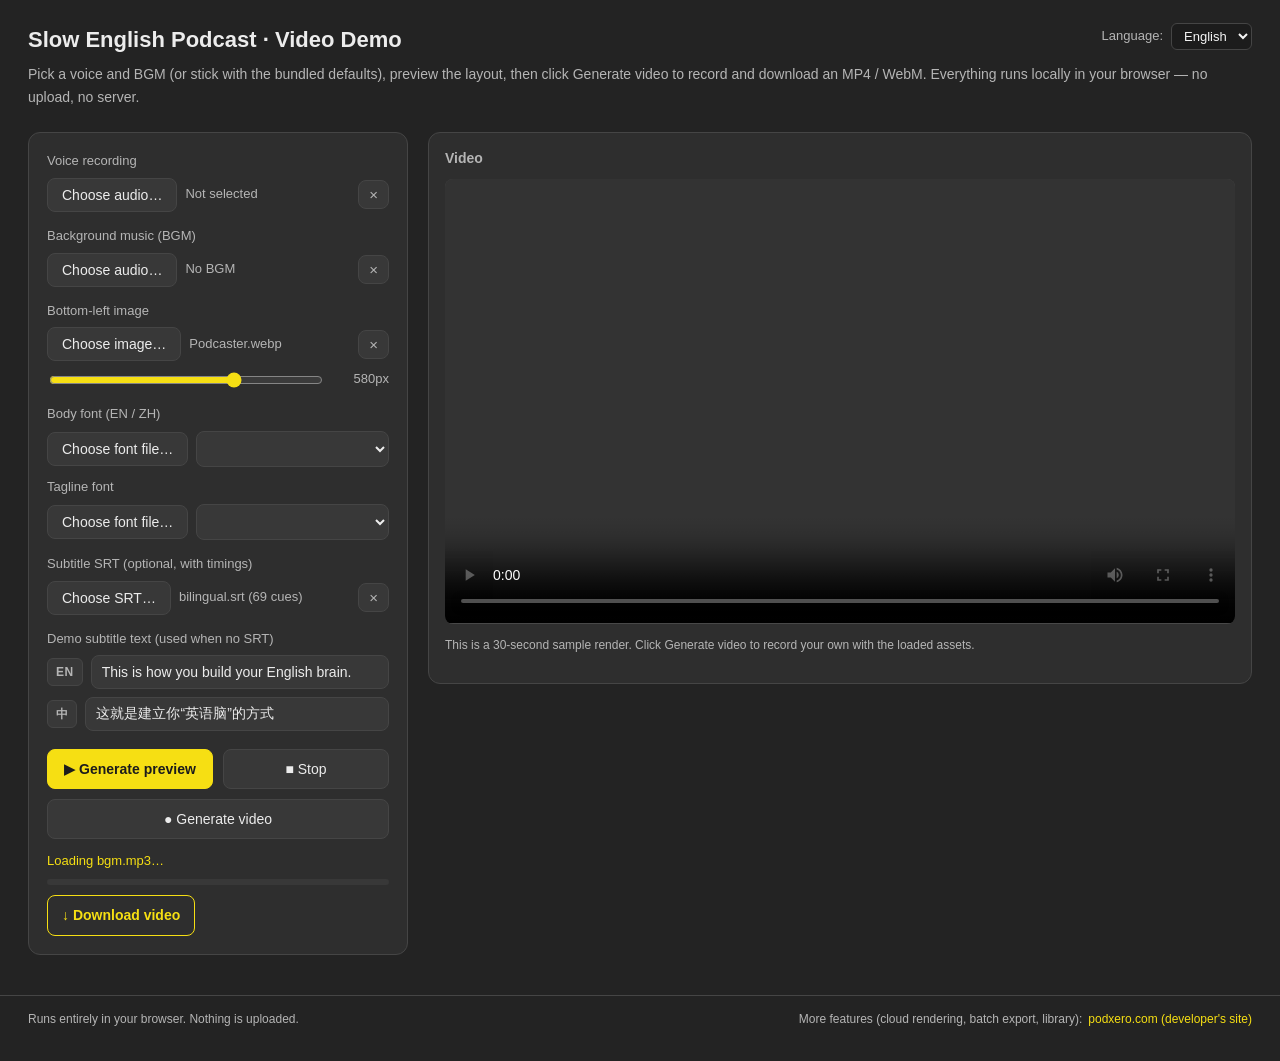
==== index.html @ 342d2089 "demo subtitle inputs get EN/中 chips; clean leftover stale artifacts" ====
<!doctype html>
<html lang="en">
<head>
  <meta charset="utf-8">
  <meta name="viewport" content="width=device-width,initial-scale=1">
  <title data-i18n="app.title">Slow English Podcast · Video Demo</title>
  <link rel="stylesheet" href="style.css">
</head>
<body>
  <header>
    <div class="hdr-top">
      <h1 data-i18n="app.title">Slow English Podcast · Video Demo</h1>
      <label class="lang-switch">
        <span class="lang-label">Language:</span>
        <select id="langSwitch">
          <option value="en">English</option>
          <option value="zh">中文</option>
        </select>
      </label>
    </div>
    <p data-i18n="header.subtitle">Pick a voice and BGM (defaults are pre-loaded), then click Generate video to record the rendered output and download it. Everything runs locally in your browser.</p>
  </header>

  <main>
    <section class="controls">
      <div class="field">
        <label data-i18n="file.voice">Voice recording</label>
        <div class="filerow">
          <button data-file="voice" data-i18n="file.chooseAudio">Choose audio…</button>
          <span class="fname" id="voiceName" data-i18n="file.notSelected">Not selected</span>
          <button class="clear" data-clear="voice" data-i18n-title="file.clear" title="Clear">×</button>
        </div>
      </div>

      <div class="field">
        <label data-i18n="file.bgm">Background music (BGM)</label>
        <div class="filerow">
          <button data-file="bgm" data-i18n="file.chooseAudio">Choose audio…</button>
          <span class="fname" id="bgmName" data-i18n="file.noBgm">No BGM</span>
          <button class="clear" data-clear="bgm" data-i18n-title="file.clear" title="Clear">×</button>
        </div>
      </div>

      <div class="field">
        <label data-i18n="file.imgLeft">Bottom-left image</label>
        <div class="filerow">
          <button data-file="imgLeft" data-i18n="file.chooseImage">Choose image…</button>
          <span class="fname" id="imgLeftName" data-i18n="file.notSelected">Not selected</span>
          <button class="clear" data-clear="imgLeft" data-i18n-title="file.clear" title="Clear">×</button>
        </div>
        <div class="row slider">
          <input type="range" id="imgLeftH" min="100" max="800" step="10" value="580">
          <span id="imgLeftHVal">580px</span>
        </div>
      </div>

      <div class="field">
        <label data-i18n="file.fontMain">Body font (EN / ZH)</label>
        <div class="filerow">
          <button data-file="fontMain" data-i18n="file.chooseFont">Choose font file…</button>
          <select id="fontMain"></select>
        </div>
        <label class="sub" data-i18n="file.fontTag">Tagline font</label>
        <div class="filerow">
          <button data-file="fontTag" data-i18n="file.chooseFont">Choose font file…</button>
          <select id="fontTag"></select>
        </div>
      </div>

      <div class="field">
        <label data-i18n="file.srt">Subtitle SRT (optional, with timings)</label>
        <div class="filerow">
          <button data-file="srt" data-i18n="file.chooseSrt">Choose SRT…</button>
          <span class="fname" id="srtName" data-i18n="file.notSelectedWithDemo">Not selected (uses demo text below)</span>
          <button class="clear" data-clear="srt" data-i18n-title="file.clear" title="Clear">×</button>
        </div>
      </div>

      <div class="field">
        <label data-i18n="file.demoText">Demo subtitle text (used when no SRT)</label>
        <div class="subpair">
          <span class="sublang">EN</span>
          <input type="text" id="enText" value="This is how you build your English brain.">
        </div>
        <div class="subpair">
          <span class="sublang">中</span>
          <input type="text" id="zhText" value="这就是建立你“英语脑”的方式">
        </div>
      </div>

      <div class="actions">
        <button id="btnPlay" class="primary" data-i18n="btn.play">▶ Generate preview</button>
        <button id="btnStop" data-i18n="btn.stop">■ Stop</button>
        <button id="btnRecord" data-i18n="btn.record">● Generate video</button>
      </div>

      <div id="status" data-i18n="status.ready">Ready: load assets then click Generate video</div>
      <div class="progress"><div id="bar"></div></div>
      <p class="download-row"><a id="downloadLink" hidden data-i18n="download.link">↓ Download video</a></p>
      <div id="errorBox" hidden></div>
    </section>

    <section class="stage">
      <div class="panel">
        <h2 data-i18n="stage.video">Video</h2>
        <video id="player" controls playsinline preload="metadata">
          <source src="slow_english_demo.mp4" type="video/mp4">
        </video>
        <p class="hint" data-i18n="stage.previewHint">This is a 30-second sample render. Click Generate video to record your own with the loaded assets.</p>
      </div>
    </section>
  </main>

  <footer class="site-foot">
    <span class="site-foot-note" data-i18n="foot.note">Runs entirely in your browser. Nothing is uploaded.</span>
    <span class="site-foot-more">
      <span data-i18n="foot.more">More features (cloud rendering, batch export, library):</span>
      <a href="https://www.podxero.com/" target="_blank" rel="noopener noreferrer" data-i18n="foot.link">podxero.com (developer's site)</a>
    </span>
  </footer>

  <input type="file" id="fileInput" hidden>
  <canvas id="canvas" width="1920" height="1080" hidden></canvas>

  <script src="i18n.js"></script>
  <script src="app.js"></script>
  <script>
    (function () {
      var sel = document.getElementById("langSwitch");
      if (sel) {
        sel.value = window.I18N.getLang();
        sel.addEventListener("change", function () { window.I18N.setLang(sel.value); });
      }
      window.I18N.applyTranslations();
    })();
  </script>
</body>
</html>
---- style.css ----
:root{--bg:#232323;--panel:#2e2e2e;--panel-2:#383838;--line:#454545;--text:#ececec;--muted:#b5b5b5;--accent:#f6df13;--video-bg:#484848;--err:#ff8f8f;--pad-x:28px;--controls-w:380px}*{box-sizing:border-box}body,html{overflow-x:hidden}body{margin:0;background:var(--bg);color:var(--text);font:15px/1.6 -apple-system,"PingFang SC","Microsoft YaHei",sans-serif}header{padding:22px var(--pad-x) 6px}header h1{margin:0;font-size:22px}header p{margin:6px 0 0;color:var(--muted);font-size:14px}.hdr-top{display:flex;justify-content:space-between;align-items:center;gap:16px;flex-wrap:wrap}.lang-switch{display:inline-flex;align-items:center;gap:8px;font-size:13px;color:var(--muted)}.lang-switch select{background:#1c1c1c;color:#f4f4f4;border:1px solid var(--line);border-radius:6px;padding:4px 8px;font-size:13px;cursor:pointer}main{display:grid;grid-template-columns:minmax(0,var(--controls-w)) minmax(0,1fr);gap:20px;padding:18px var(--pad-x) 32px;align-items:start}.controls{background:var(--panel);border:1px solid var(--line);border-radius:12px;padding:18px;min-width:0;overflow:hidden}.field{margin-bottom:14px;min-width:0}label{display:block;font-size:13px;color:var(--muted);margin-bottom:6px}label.sub{margin-top:10px}.filerow,.row{display:flex;gap:8px;align-items:center;flex-wrap:wrap;min-width:0}.row.slider{margin-top:8px}.fname{flex:1;min-width:0;font-size:13px;color:var(--muted);overflow:hidden;text-overflow:ellipsis;white-space:nowrap}input[type=number],input[type=text],select{flex:1;min-width:0;max-width:100%;background:var(--panel-2);color:var(--text);border:1px solid var(--line);border-radius:8px;padding:8px 10px;font-size:14px}input[type=number]{width:110px;flex:none}input[type=text]{width:100%;margin-bottom:8px}input[type=range]{flex:1;min-width:0;accent-color:var(--accent)}.row.slider span{min-width:56px;text-align:right;color:var(--muted);font-size:13px}.subpair{display:flex;align-items:center;gap:8px;min-width:0;margin-bottom:8px}.subpair input[type=text]{flex:1;min-width:0;margin-bottom:0}.sublang{flex:none;display:inline-flex;align-items:center;justify-content:center;min-width:30px;height:28px;padding:0 8px;border-radius:6px;background:var(--panel-2);border:1px solid var(--line);color:var(--muted);font-size:12px;font-weight:600;letter-spacing:.04em}button{background:var(--panel-2);color:var(--text);border:1px solid var(--line);border-radius:8px;padding:8px 14px;font-size:14px;cursor:pointer;white-space:nowrap}button:hover{border-color:var(--accent)}button:disabled{opacity:.45;cursor:default}button.primary{background:var(--accent);border-color:var(--accent);color:#1c1c1c;font-weight:600}button.clear{padding:6px 10px;color:var(--muted);font-size:15px;line-height:1}.actions{display:flex;gap:10px;margin:18px 0 12px;flex-wrap:wrap}.actions button{flex:1 1 0;min-width:120px;padding:11px 0}.hint{font-size:12px;color:var(--muted)}#status{min-height:22px;font-size:13px;color:var(--accent)}.progress{height:6px;background:var(--panel-2);border-radius:3px;overflow:hidden;margin-top:6px}#bar{height:100%;width:0;background:var(--accent);transition:width .2s linear}#errorBox{margin-top:10px;padding:10px 12px;border-radius:8px;background:rgba(255,80,80,.12);border:1px solid rgba(255,80,80,.4);color:var(--err);font-size:13px;line-height:1.5;white-space:pre-wrap;word-break:break-word}.download-row{margin:10px 0 0;font-size:14px}.download-row a{display:inline-block;padding:8px 14px;border:1px solid var(--accent);border-radius:8px;color:var(--accent);text-decoration:none;font-weight:600}.download-row a:hover{background:var(--accent);color:#1c1c1c}.stage{display:flex;flex-direction:column;gap:20px;min-width:0}.panel{background:var(--panel);border:1px solid var(--line);border-radius:12px;padding:14px 16px 16px}.panel h2{margin:0 0 10px;font-size:14px;color:var(--muted);font-weight:600}.panel canvas{display:block;width:100%;height:auto;aspect-ratio:16/9;border-radius:8px;background:var(--video-bg)}.panel video{display:block;width:100%;height:auto;aspect-ratio:16/9;border-radius:8px;background:var(--video-bg);object-fit:contain}#canvas[hidden]{display:none!important}.site-foot{display:flex;justify-content:space-between;align-items:center;gap:16px;padding:14px var(--pad-x) 32px;color:var(--muted);font-size:12px;flex-wrap:wrap;border-top:1px solid var(--line);margin-top:8px}.site-foot a{color:var(--accent);text-decoration:none}.site-foot a:hover{text-decoration:underline}.site-foot-more{display:inline-flex;align-items:center;gap:6px;flex-wrap:wrap}@media (max-width:1180px){:root{--controls-w:320px;--pad-x:20px}header{padding:18px var(--pad-x) 4px}header h1{font-size:20px}main{padding:14px var(--pad-x) 24px;gap:16px}.controls{padding:14px}}@media (max-width:980px){:root{--controls-w:280px}.actions button{min-width:0;padding:10px 6px;font-size:13px}input[type=number]{width:90px}}@media (max-width:820px){:root{--pad-x:16px;--controls-w:100%}main{grid-template-columns:1fr;padding:14px var(--pad-x) 22px;gap:14px}.controls{padding:14px}.stage{order:2}.actions,.filerow,.row{flex-wrap:wrap}.actions button{flex:1 1 calc(50% - 5px);min-width:0}.panel canvas{max-height:56vw}}@media (max-width:520px){:root{--pad-x:12px}header{padding-top:14px}header h1{font-size:17px}header p{font-size:12px}main{padding:10px var(--pad-x) 18px;gap:12px}.controls{padding:12px;border-radius:10px}.panel{padding:10px 12px 12px;border-radius:10px}.panel canvas{max-height:56vw}.actions button{font-size:12px;padding:9px 4px}.field{margin-bottom:11px}#errorBox{font-size:12px;padding:8px 10px}.site-foot{font-size:11px}}
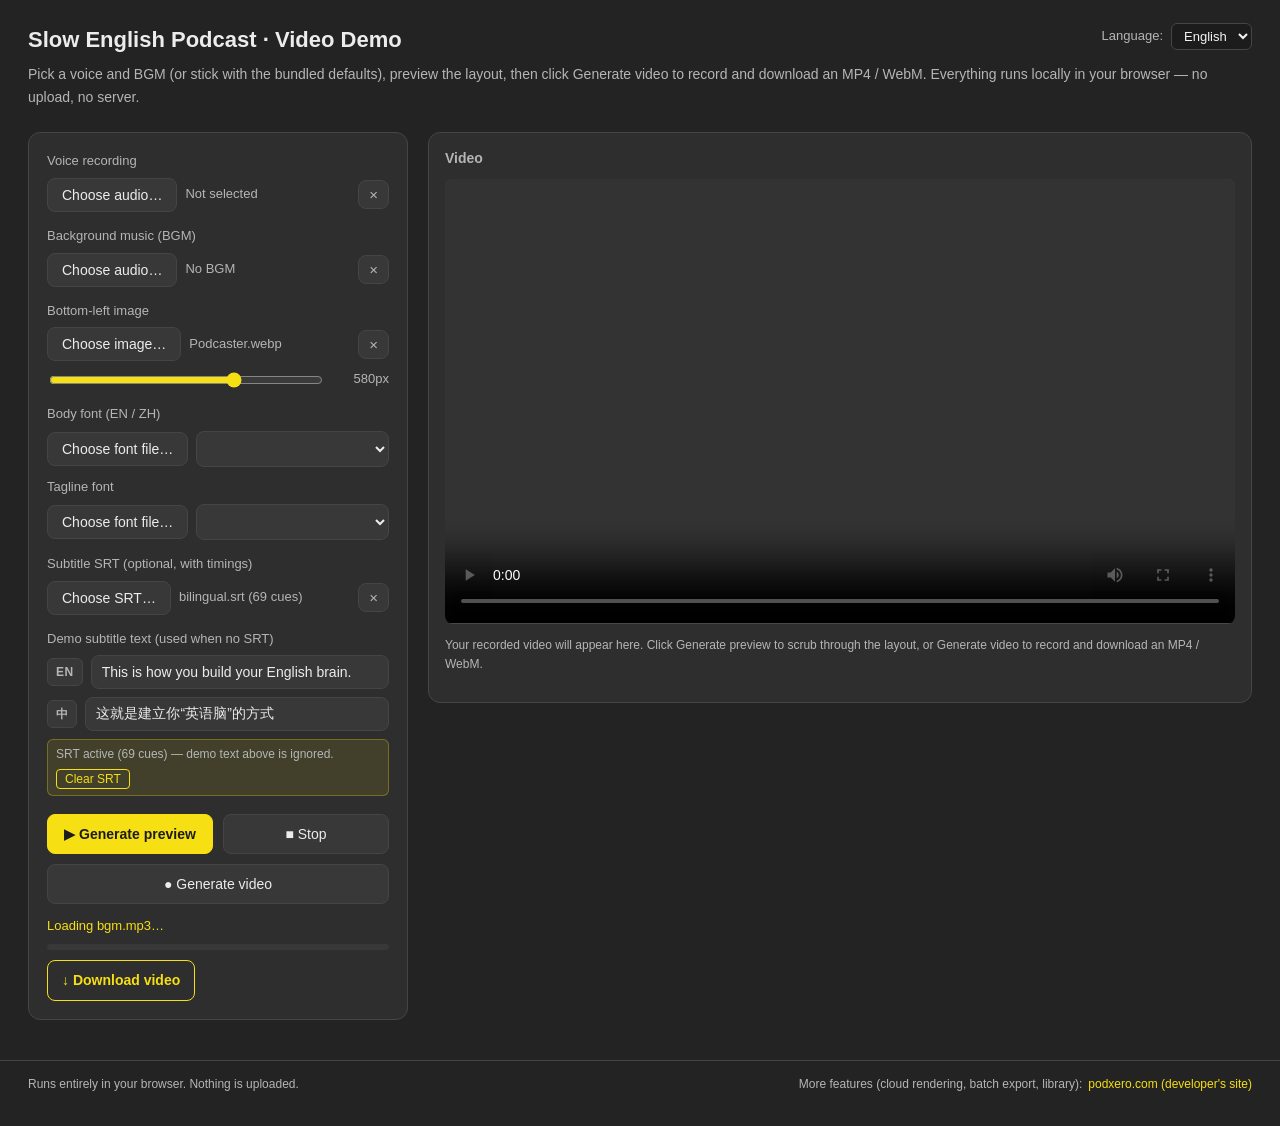
==== commit 9afc7ab1: "fix recording: off-screen canvas; demo text ignored when SRT active gets a hint" ====
--- a/index.html
+++ b/index.html
@@ -86,6 +86,10 @@
           <span class="sublang">中</span>
           <input type="text" id="zhText" value="这就是建立你“英语脑”的方式">
         </div>
+        <p id="demoNote" class="demo-note" hidden>
+          <span id="demoNoteText">SRT active — demo text above is ignored. </span>
+          <button id="demoNoteClear" type="button" class="demo-note-clear" data-i18n="file.demoNoteClear">Clear SRT</button>
+        </p>
       </div>
 
       <div class="actions">
@@ -103,10 +107,8 @@
     <section class="stage">
       <div class="panel">
         <h2 data-i18n="stage.video">Video</h2>
-        <video id="player" controls playsinline preload="metadata">
-          <source src="slow_english_demo.mp4" type="video/mp4">
-        </video>
-        <p class="hint" data-i18n="stage.previewHint">This is a 30-second sample render. Click Generate video to record your own with the loaded assets.</p>
+        <video id="player" controls playsinline preload="metadata"></video>
+        <p class="hint" data-i18n="stage.previewHint">Your recorded video will appear here. Click Generate preview to scrub through the layout, or Generate video to record and download an MP4 / WebM.</p>
       </div>
     </section>
   </main>
@@ -120,7 +122,7 @@
   </footer>
 
   <input type="file" id="fileInput" hidden>
-  <canvas id="canvas" width="1920" height="1080" hidden></canvas>
+  <canvas id="canvas" width="1920" height="1080"></canvas>
 
   <script src="i18n.js"></script>
   <script src="app.js"></script>
--- a/style.css
+++ b/style.css
@@ -1 +1 @@
-:root{--bg:#232323;--panel:#2e2e2e;--panel-2:#383838;--line:#454545;--text:#ececec;--muted:#b5b5b5;--accent:#f6df13;--video-bg:#484848;--err:#ff8f8f;--pad-x:28px;--controls-w:380px}*{box-sizing:border-box}body,html{overflow-x:hidden}body{margin:0;background:var(--bg);color:var(--text);font:15px/1.6 -apple-system,"PingFang SC","Microsoft YaHei",sans-serif}header{padding:22px var(--pad-x) 6px}header h1{margin:0;font-size:22px}header p{margin:6px 0 0;color:var(--muted);font-size:14px}.hdr-top{display:flex;justify-content:space-between;align-items:center;gap:16px;flex-wrap:wrap}.lang-switch{display:inline-flex;align-items:center;gap:8px;font-size:13px;color:var(--muted)}.lang-switch select{background:#1c1c1c;color:#f4f4f4;border:1px solid var(--line);border-radius:6px;padding:4px 8px;font-size:13px;cursor:pointer}main{display:grid;grid-template-columns:minmax(0,var(--controls-w)) minmax(0,1fr);gap:20px;padding:18px var(--pad-x) 32px;align-items:start}.controls{background:var(--panel);border:1px solid var(--line);border-radius:12px;padding:18px;min-width:0;overflow:hidden}.field{margin-bottom:14px;min-width:0}label{display:block;font-size:13px;color:var(--muted);margin-bottom:6px}label.sub{margin-top:10px}.filerow,.row{display:flex;gap:8px;align-items:center;flex-wrap:wrap;min-width:0}.row.slider{margin-top:8px}.fname{flex:1;min-width:0;font-size:13px;color:var(--muted);overflow:hidden;text-overflow:ellipsis;white-space:nowrap}input[type=number],input[type=text],select{flex:1;min-width:0;max-width:100%;background:var(--panel-2);color:var(--text);border:1px solid var(--line);border-radius:8px;padding:8px 10px;font-size:14px}input[type=number]{width:110px;flex:none}input[type=text]{width:100%;margin-bottom:8px}input[type=range]{flex:1;min-width:0;accent-color:var(--accent)}.row.slider span{min-width:56px;text-align:right;color:var(--muted);font-size:13px}.subpair{display:flex;align-items:center;gap:8px;min-width:0;margin-bottom:8px}.subpair input[type=text]{flex:1;min-width:0;margin-bottom:0}.sublang{flex:none;display:inline-flex;align-items:center;justify-content:center;min-width:30px;height:28px;padding:0 8px;border-radius:6px;background:var(--panel-2);border:1px solid var(--line);color:var(--muted);font-size:12px;font-weight:600;letter-spacing:.04em}button{background:var(--panel-2);color:var(--text);border:1px solid var(--line);border-radius:8px;padding:8px 14px;font-size:14px;cursor:pointer;white-space:nowrap}button:hover{border-color:var(--accent)}button:disabled{opacity:.45;cursor:default}button.primary{background:var(--accent);border-color:var(--accent);color:#1c1c1c;font-weight:600}button.clear{padding:6px 10px;color:var(--muted);font-size:15px;line-height:1}.actions{display:flex;gap:10px;margin:18px 0 12px;flex-wrap:wrap}.actions button{flex:1 1 0;min-width:120px;padding:11px 0}.hint{font-size:12px;color:var(--muted)}#status{min-height:22px;font-size:13px;color:var(--accent)}.progress{height:6px;background:var(--panel-2);border-radius:3px;overflow:hidden;margin-top:6px}#bar{height:100%;width:0;background:var(--accent);transition:width .2s linear}#errorBox{margin-top:10px;padding:10px 12px;border-radius:8px;background:rgba(255,80,80,.12);border:1px solid rgba(255,80,80,.4);color:var(--err);font-size:13px;line-height:1.5;white-space:pre-wrap;word-break:break-word}.download-row{margin:10px 0 0;font-size:14px}.download-row a{display:inline-block;padding:8px 14px;border:1px solid var(--accent);border-radius:8px;color:var(--accent);text-decoration:none;font-weight:600}.download-row a:hover{background:var(--accent);color:#1c1c1c}.stage{display:flex;flex-direction:column;gap:20px;min-width:0}.panel{background:var(--panel);border:1px solid var(--line);border-radius:12px;padding:14px 16px 16px}.panel h2{margin:0 0 10px;font-size:14px;color:var(--muted);font-weight:600}.panel canvas{display:block;width:100%;height:auto;aspect-ratio:16/9;border-radius:8px;background:var(--video-bg)}.panel video{display:block;width:100%;height:auto;aspect-ratio:16/9;border-radius:8px;background:var(--video-bg);object-fit:contain}#canvas[hidden]{display:none!important}.site-foot{display:flex;justify-content:space-between;align-items:center;gap:16px;padding:14px var(--pad-x) 32px;color:var(--muted);font-size:12px;flex-wrap:wrap;border-top:1px solid var(--line);margin-top:8px}.site-foot a{color:var(--accent);text-decoration:none}.site-foot a:hover{text-decoration:underline}.site-foot-more{display:inline-flex;align-items:center;gap:6px;flex-wrap:wrap}@media (max-width:1180px){:root{--controls-w:320px;--pad-x:20px}header{padding:18px var(--pad-x) 4px}header h1{font-size:20px}main{padding:14px var(--pad-x) 24px;gap:16px}.controls{padding:14px}}@media (max-width:980px){:root{--controls-w:280px}.actions button{min-width:0;padding:10px 6px;font-size:13px}input[type=number]{width:90px}}@media (max-width:820px){:root{--pad-x:16px;--controls-w:100%}main{grid-template-columns:1fr;padding:14px var(--pad-x) 22px;gap:14px}.controls{padding:14px}.stage{order:2}.actions,.filerow,.row{flex-wrap:wrap}.actions button{flex:1 1 calc(50% - 5px);min-width:0}.panel canvas{max-height:56vw}}@media (max-width:520px){:root{--pad-x:12px}header{padding-top:14px}header h1{font-size:17px}header p{font-size:12px}main{padding:10px var(--pad-x) 18px;gap:12px}.controls{padding:12px;border-radius:10px}.panel{padding:10px 12px 12px;border-radius:10px}.panel canvas{max-height:56vw}.actions button{font-size:12px;padding:9px 4px}.field{margin-bottom:11px}#errorBox{font-size:12px;padding:8px 10px}.site-foot{font-size:11px}}+:root{--bg:#232323;--panel:#2e2e2e;--panel-2:#383838;--line:#454545;--text:#ececec;--muted:#b5b5b5;--accent:#f6df13;--video-bg:#484848;--err:#ff8f8f;--pad-x:28px;--controls-w:380px}*{box-sizing:border-box}body,html{overflow-x:hidden}body{margin:0;background:var(--bg);color:var(--text);font:15px/1.6 -apple-system,"PingFang SC","Microsoft YaHei",sans-serif}header{padding:22px var(--pad-x) 6px}header h1{margin:0;font-size:22px}header p{margin:6px 0 0;color:var(--muted);font-size:14px}.hdr-top{display:flex;justify-content:space-between;align-items:center;gap:16px;flex-wrap:wrap}.lang-switch{display:inline-flex;align-items:center;gap:8px;font-size:13px;color:var(--muted)}.lang-switch select{background:#1c1c1c;color:#f4f4f4;border:1px solid var(--line);border-radius:6px;padding:4px 8px;font-size:13px;cursor:pointer}main{display:grid;grid-template-columns:minmax(0,var(--controls-w)) minmax(0,1fr);gap:20px;padding:18px var(--pad-x) 32px;align-items:start}.controls{background:var(--panel);border:1px solid var(--line);border-radius:12px;padding:18px;min-width:0;overflow:hidden}.field{margin-bottom:14px;min-width:0}label{display:block;font-size:13px;color:var(--muted);margin-bottom:6px}label.sub{margin-top:10px}.filerow,.row{display:flex;gap:8px;align-items:center;flex-wrap:wrap;min-width:0}.row.slider{margin-top:8px}.fname{flex:1;min-width:0;font-size:13px;color:var(--muted);overflow:hidden;text-overflow:ellipsis;white-space:nowrap}input[type=number],input[type=text],select{flex:1;min-width:0;max-width:100%;background:var(--panel-2);color:var(--text);border:1px solid var(--line);border-radius:8px;padding:8px 10px;font-size:14px}input[type=number]{width:110px;flex:none}input[type=text]{width:100%;margin-bottom:8px}input[type=range]{flex:1;min-width:0;accent-color:var(--accent)}.row.slider span{min-width:56px;text-align:right;color:var(--muted);font-size:13px}.subpair{display:flex;align-items:center;gap:8px;min-width:0;margin-bottom:8px}.subpair input[type=text]{flex:1;min-width:0;margin-bottom:0}.sublang{flex:none;display:inline-flex;align-items:center;justify-content:center;min-width:30px;height:28px;padding:0 8px;border-radius:6px;background:var(--panel-2);border:1px solid var(--line);color:var(--muted);font-size:12px;font-weight:600;letter-spacing:.04em}button{background:var(--panel-2);color:var(--text);border:1px solid var(--line);border-radius:8px;padding:8px 14px;font-size:14px;cursor:pointer;white-space:nowrap}button:hover{border-color:var(--accent)}button:disabled{opacity:.45;cursor:default}button.primary{background:var(--accent);border-color:var(--accent);color:#1c1c1c;font-weight:600}button.clear{padding:6px 10px;color:var(--muted);font-size:15px;line-height:1}.actions{display:flex;gap:10px;margin:18px 0 12px;flex-wrap:wrap}.actions button{flex:1 1 0;min-width:120px;padding:11px 0}.hint{font-size:12px;color:var(--muted)}#status{min-height:22px;font-size:13px;color:var(--accent)}.progress{height:6px;background:var(--panel-2);border-radius:3px;overflow:hidden;margin-top:6px}#bar{height:100%;width:0;background:var(--accent);transition:width .2s linear}#errorBox{margin-top:10px;padding:10px 12px;border-radius:8px;background:rgba(255,80,80,.12);border:1px solid rgba(255,80,80,.4);color:var(--err);font-size:13px;line-height:1.5;white-space:pre-wrap;word-break:break-word}.download-row{margin:10px 0 0;font-size:14px}.download-row a{display:inline-block;padding:8px 14px;border:1px solid var(--accent);border-radius:8px;color:var(--accent);text-decoration:none;font-weight:600}.download-row a:hover{background:var(--accent);color:#1c1c1c}.stage{display:flex;flex-direction:column;gap:20px;min-width:0}.panel{background:var(--panel);border:1px solid var(--line);border-radius:12px;padding:14px 16px 16px}.panel h2{margin:0 0 10px;font-size:14px;color:var(--muted);font-weight:600}.panel canvas{display:block;width:100%;height:auto;aspect-ratio:16/9;border-radius:8px;background:var(--video-bg)}.panel video{display:block;width:100%;height:auto;aspect-ratio:16/9;border-radius:8px;background:var(--video-bg);object-fit:contain}#canvas{position:absolute;left:-10000px;top:-10000px;width:1920px;height:1080px;pointer-events:none}.demo-note{display:flex;align-items:center;gap:6px;margin:4px 0 0;padding:6px 8px;border-radius:6px;background:rgba(246,223,19,.1);border:1px solid rgba(246,223,19,.3);color:var(--muted);font-size:12px;line-height:1.4;flex-wrap:wrap}.demo-note[hidden]{display:none!important}.demo-note-clear{padding:2px 8px!important;font-size:12px!important;border-radius:4px!important;background:0 0!important;color:var(--accent)!important;border:1px solid var(--accent)!important;white-space:nowrap}.demo-note-clear:hover{background:var(--accent)!important;color:#1c1c1c!important}.site-foot{display:flex;justify-content:space-between;align-items:center;gap:16px;padding:14px var(--pad-x) 32px;color:var(--muted);font-size:12px;flex-wrap:wrap;border-top:1px solid var(--line);margin-top:8px}.site-foot a{color:var(--accent);text-decoration:none}.site-foot a:hover{text-decoration:underline}.site-foot-more{display:inline-flex;align-items:center;gap:6px;flex-wrap:wrap}@media (max-width:1180px){:root{--controls-w:320px;--pad-x:20px}header{padding:18px var(--pad-x) 4px}header h1{font-size:20px}main{padding:14px var(--pad-x) 24px;gap:16px}.controls{padding:14px}}@media (max-width:980px){:root{--controls-w:280px}.actions button{min-width:0;padding:10px 6px;font-size:13px}input[type=number]{width:90px}}@media (max-width:820px){:root{--pad-x:16px;--controls-w:100%}main{grid-template-columns:1fr;padding:14px var(--pad-x) 22px;gap:14px}.controls{padding:14px}.stage{order:2}.actions,.filerow,.row{flex-wrap:wrap}.actions button{flex:1 1 calc(50% - 5px);min-width:0}.panel canvas{max-height:56vw}}@media (max-width:520px){:root{--pad-x:12px}header{padding-top:14px}header h1{font-size:17px}header p{font-size:12px}main{padding:10px var(--pad-x) 18px;gap:12px}.controls{padding:12px;border-radius:10px}.panel{padding:10px 12px 12px;border-radius:10px}.panel canvas{max-height:56vw}.actions button{font-size:12px;padding:9px 4px}.field{margin-bottom:11px}#errorBox{font-size:12px;padding:8px 10px}.site-foot{font-size:11px}}
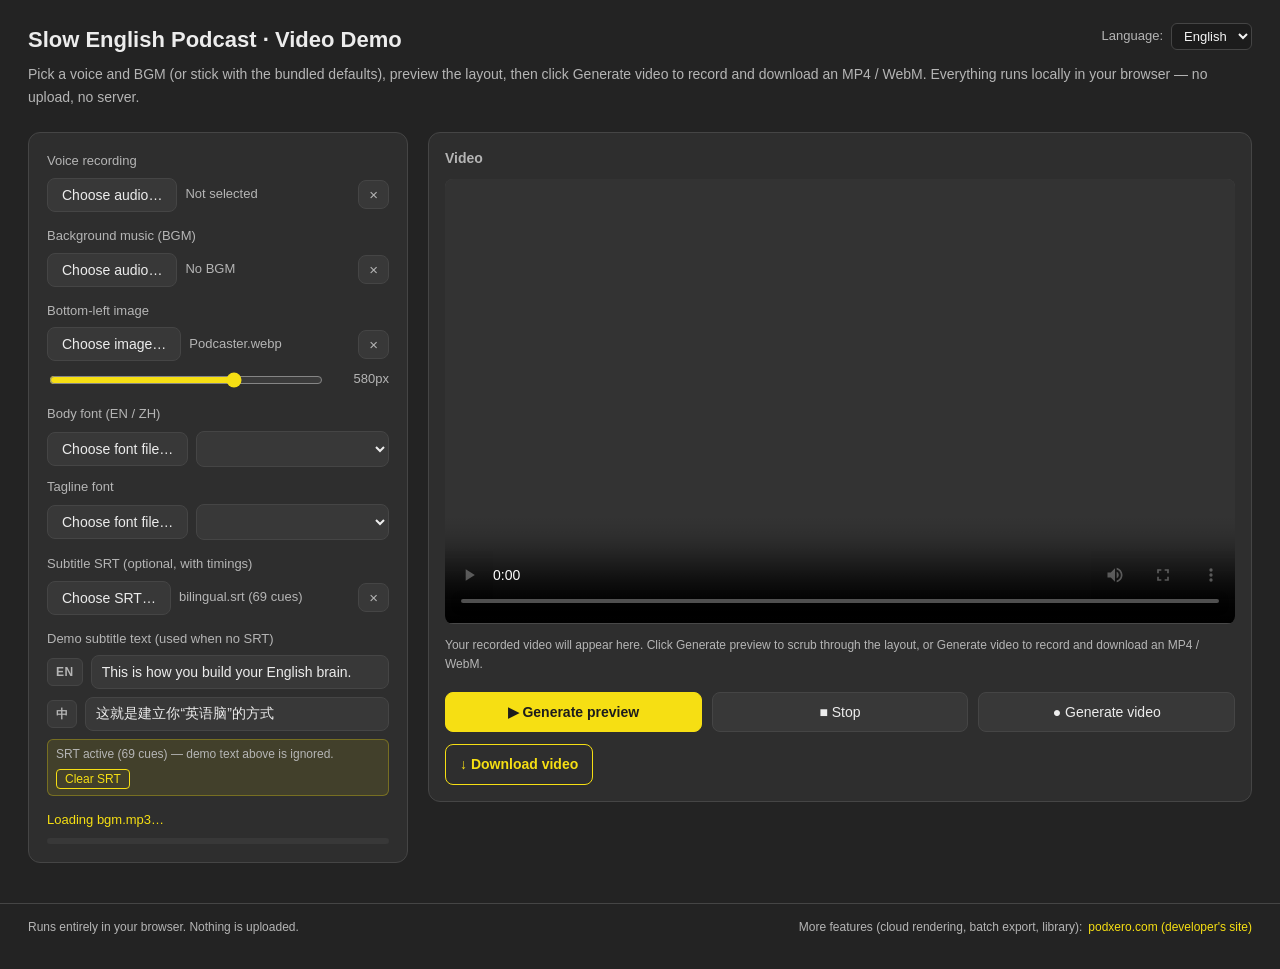
==== commit cad16ad9: "stage panel: move ▶/■/● controls under video player" ====
--- a/index.html
+++ b/index.html
@@ -92,15 +92,8 @@
         </p>
       </div>
 
-      <div class="actions">
-        <button id="btnPlay" class="primary" data-i18n="btn.play">▶ Generate preview</button>
-        <button id="btnStop" data-i18n="btn.stop">■ Stop</button>
-        <button id="btnRecord" data-i18n="btn.record">● Generate video</button>
-      </div>
-
       <div id="status" data-i18n="status.ready">Ready: load assets then click Generate video</div>
       <div class="progress"><div id="bar"></div></div>
-      <p class="download-row"><a id="downloadLink" hidden data-i18n="download.link">↓ Download video</a></p>
       <div id="errorBox" hidden></div>
     </section>
 
@@ -109,6 +102,12 @@
         <h2 data-i18n="stage.video">Video</h2>
         <video id="player" controls playsinline preload="metadata"></video>
         <p class="hint" data-i18n="stage.previewHint">Your recorded video will appear here. Click Generate preview to scrub through the layout, or Generate video to record and download an MP4 / WebM.</p>
+        <div class="actions">
+          <button id="btnPlay" class="primary" data-i18n="btn.play">▶ Generate preview</button>
+          <button id="btnStop" data-i18n="btn.stop">■ Stop</button>
+          <button id="btnRecord" data-i18n="btn.record">● Generate video</button>
+        </div>
+        <p class="download-row"><a id="downloadLink" hidden data-i18n="download.link">↓ Download video</a></p>
       </div>
     </section>
   </main>
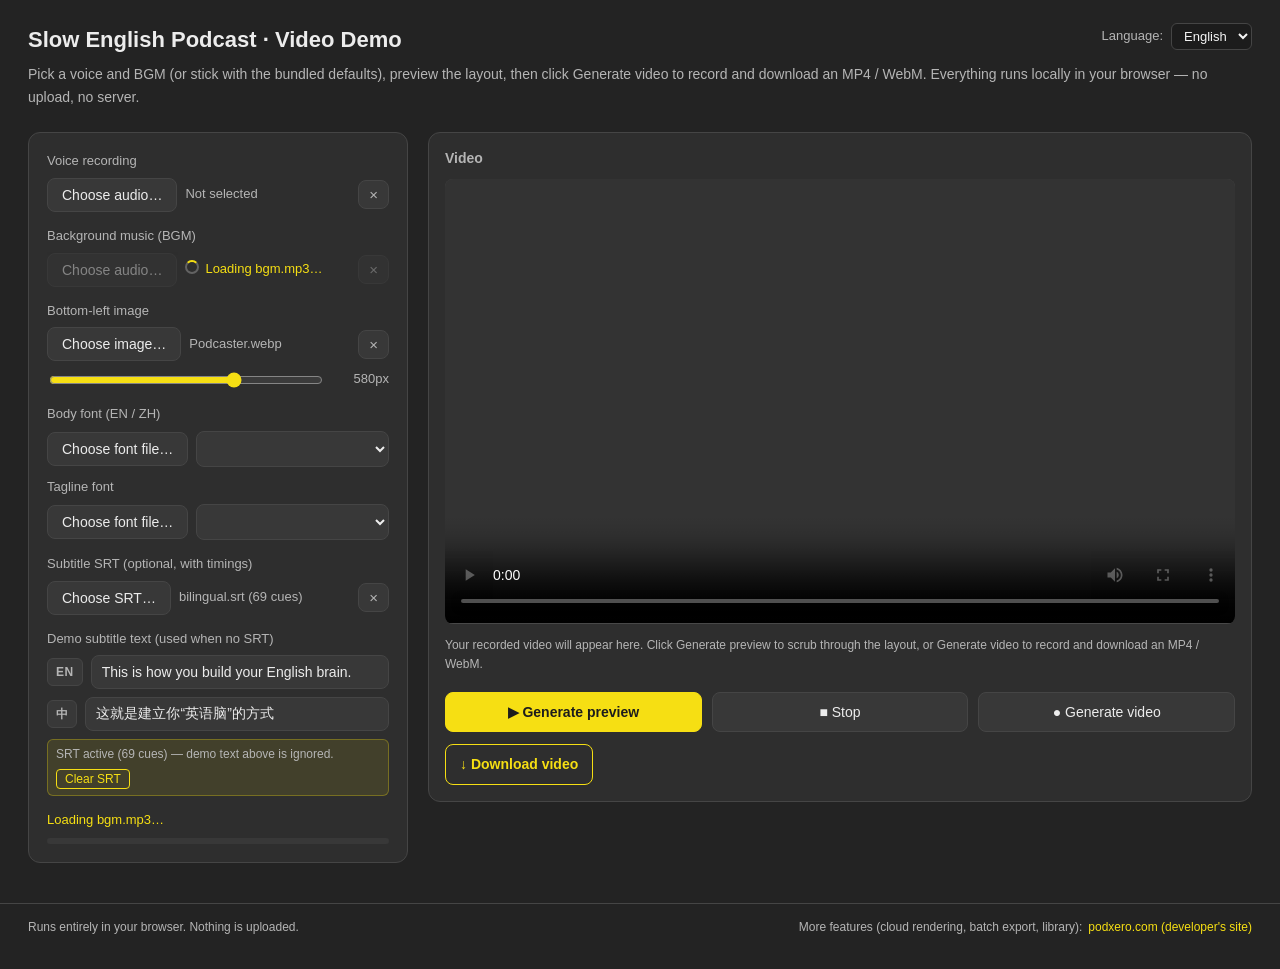
==== commit c0da32cd: "loading states: per-row spinner + disabled buttons; video overlay during recording / blob prep" ====
--- a/index.html
+++ b/index.html
@@ -100,9 +100,15 @@
     <section class="stage">
       <div class="panel">
         <h2 data-i18n="stage.video">Video</h2>
-        <video id="player" controls playsinline preload="metadata"></video>
+        <div class="video-wrap">
+          <video id="player" controls playsinline preload="metadata"></video>
+          <div id="videoOverlay" class="video-overlay" hidden>
+            <div class="spinner" aria-hidden="true"></div>
+            <div id="videoOverlayText" class="video-overlay-text">…</div>
+          </div>
+        </div>
         <p class="hint" data-i18n="stage.previewHint">Your recorded video will appear here. Click Generate preview to scrub through the layout, or Generate video to record and download an MP4 / WebM.</p>
-        <div class="actions">
+        <div class="actions" id="actionsBar">
           <button id="btnPlay" class="primary" data-i18n="btn.play">▶ Generate preview</button>
           <button id="btnStop" data-i18n="btn.stop">■ Stop</button>
           <button id="btnRecord" data-i18n="btn.record">● Generate video</button>
--- a/style.css
+++ b/style.css
@@ -1 +1 @@
-:root{--bg:#232323;--panel:#2e2e2e;--panel-2:#383838;--line:#454545;--text:#ececec;--muted:#b5b5b5;--accent:#f6df13;--video-bg:#484848;--err:#ff8f8f;--pad-x:28px;--controls-w:380px}*{box-sizing:border-box}body,html{overflow-x:hidden}body{margin:0;background:var(--bg);color:var(--text);font:15px/1.6 -apple-system,"PingFang SC","Microsoft YaHei",sans-serif}header{padding:22px var(--pad-x) 6px}header h1{margin:0;font-size:22px}header p{margin:6px 0 0;color:var(--muted);font-size:14px}.hdr-top{display:flex;justify-content:space-between;align-items:center;gap:16px;flex-wrap:wrap}.lang-switch{display:inline-flex;align-items:center;gap:8px;font-size:13px;color:var(--muted)}.lang-switch select{background:#1c1c1c;color:#f4f4f4;border:1px solid var(--line);border-radius:6px;padding:4px 8px;font-size:13px;cursor:pointer}main{display:grid;grid-template-columns:minmax(0,var(--controls-w)) minmax(0,1fr);gap:20px;padding:18px var(--pad-x) 32px;align-items:start}.controls{background:var(--panel);border:1px solid var(--line);border-radius:12px;padding:18px;min-width:0;overflow:hidden}.field{margin-bottom:14px;min-width:0}label{display:block;font-size:13px;color:var(--muted);margin-bottom:6px}label.sub{margin-top:10px}.filerow,.row{display:flex;gap:8px;align-items:center;flex-wrap:wrap;min-width:0}.row.slider{margin-top:8px}.fname{flex:1;min-width:0;font-size:13px;color:var(--muted);overflow:hidden;text-overflow:ellipsis;white-space:nowrap}input[type=number],input[type=text],select{flex:1;min-width:0;max-width:100%;background:var(--panel-2);color:var(--text);border:1px solid var(--line);border-radius:8px;padding:8px 10px;font-size:14px}input[type=number]{width:110px;flex:none}input[type=text]{width:100%;margin-bottom:8px}input[type=range]{flex:1;min-width:0;accent-color:var(--accent)}.row.slider span{min-width:56px;text-align:right;color:var(--muted);font-size:13px}.subpair{display:flex;align-items:center;gap:8px;min-width:0;margin-bottom:8px}.subpair input[type=text]{flex:1;min-width:0;margin-bottom:0}.sublang{flex:none;display:inline-flex;align-items:center;justify-content:center;min-width:30px;height:28px;padding:0 8px;border-radius:6px;background:var(--panel-2);border:1px solid var(--line);color:var(--muted);font-size:12px;font-weight:600;letter-spacing:.04em}button{background:var(--panel-2);color:var(--text);border:1px solid var(--line);border-radius:8px;padding:8px 14px;font-size:14px;cursor:pointer;white-space:nowrap}button:hover{border-color:var(--accent)}button:disabled{opacity:.45;cursor:default}button.primary{background:var(--accent);border-color:var(--accent);color:#1c1c1c;font-weight:600}button.clear{padding:6px 10px;color:var(--muted);font-size:15px;line-height:1}.actions{display:flex;gap:10px;margin:18px 0 12px;flex-wrap:wrap}.actions button{flex:1 1 0;min-width:120px;padding:11px 0}.hint{font-size:12px;color:var(--muted)}#status{min-height:22px;font-size:13px;color:var(--accent)}.progress{height:6px;background:var(--panel-2);border-radius:3px;overflow:hidden;margin-top:6px}#bar{height:100%;width:0;background:var(--accent);transition:width .2s linear}#errorBox{margin-top:10px;padding:10px 12px;border-radius:8px;background:rgba(255,80,80,.12);border:1px solid rgba(255,80,80,.4);color:var(--err);font-size:13px;line-height:1.5;white-space:pre-wrap;word-break:break-word}.download-row{margin:10px 0 0;font-size:14px}.download-row a{display:inline-block;padding:8px 14px;border:1px solid var(--accent);border-radius:8px;color:var(--accent);text-decoration:none;font-weight:600}.download-row a:hover{background:var(--accent);color:#1c1c1c}.stage{display:flex;flex-direction:column;gap:20px;min-width:0}.panel{background:var(--panel);border:1px solid var(--line);border-radius:12px;padding:14px 16px 16px}.panel h2{margin:0 0 10px;font-size:14px;color:var(--muted);font-weight:600}.panel canvas{display:block;width:100%;height:auto;aspect-ratio:16/9;border-radius:8px;background:var(--video-bg)}.panel video{display:block;width:100%;height:auto;aspect-ratio:16/9;border-radius:8px;background:var(--video-bg);object-fit:contain}#canvas{position:absolute;left:-10000px;top:-10000px;width:1920px;height:1080px;pointer-events:none}.demo-note{display:flex;align-items:center;gap:6px;margin:4px 0 0;padding:6px 8px;border-radius:6px;background:rgba(246,223,19,.1);border:1px solid rgba(246,223,19,.3);color:var(--muted);font-size:12px;line-height:1.4;flex-wrap:wrap}.demo-note[hidden]{display:none!important}.demo-note-clear{padding:2px 8px!important;font-size:12px!important;border-radius:4px!important;background:0 0!important;color:var(--accent)!important;border:1px solid var(--accent)!important;white-space:nowrap}.demo-note-clear:hover{background:var(--accent)!important;color:#1c1c1c!important}.site-foot{display:flex;justify-content:space-between;align-items:center;gap:16px;padding:14px var(--pad-x) 32px;color:var(--muted);font-size:12px;flex-wrap:wrap;border-top:1px solid var(--line);margin-top:8px}.site-foot a{color:var(--accent);text-decoration:none}.site-foot a:hover{text-decoration:underline}.site-foot-more{display:inline-flex;align-items:center;gap:6px;flex-wrap:wrap}@media (max-width:1180px){:root{--controls-w:320px;--pad-x:20px}header{padding:18px var(--pad-x) 4px}header h1{font-size:20px}main{padding:14px var(--pad-x) 24px;gap:16px}.controls{padding:14px}}@media (max-width:980px){:root{--controls-w:280px}.actions button{min-width:0;padding:10px 6px;font-size:13px}input[type=number]{width:90px}}@media (max-width:820px){:root{--pad-x:16px;--controls-w:100%}main{grid-template-columns:1fr;padding:14px var(--pad-x) 22px;gap:14px}.controls{padding:14px}.stage{order:2}.actions,.filerow,.row{flex-wrap:wrap}.actions button{flex:1 1 calc(50% - 5px);min-width:0}.panel canvas{max-height:56vw}}@media (max-width:520px){:root{--pad-x:12px}header{padding-top:14px}header h1{font-size:17px}header p{font-size:12px}main{padding:10px var(--pad-x) 18px;gap:12px}.controls{padding:12px;border-radius:10px}.panel{padding:10px 12px 12px;border-radius:10px}.panel canvas{max-height:56vw}.actions button{font-size:12px;padding:9px 4px}.field{margin-bottom:11px}#errorBox{font-size:12px;padding:8px 10px}.site-foot{font-size:11px}}+:root{--bg:#232323;--panel:#2e2e2e;--panel-2:#383838;--line:#454545;--text:#ececec;--muted:#b5b5b5;--accent:#f6df13;--video-bg:#484848;--err:#ff8f8f;--pad-x:28px;--controls-w:380px}*{box-sizing:border-box}body,html{overflow-x:hidden}body{margin:0;background:var(--bg);color:var(--text);font:15px/1.6 -apple-system,"PingFang SC","Microsoft YaHei",sans-serif}header{padding:22px var(--pad-x) 6px}header h1{margin:0;font-size:22px}header p{margin:6px 0 0;color:var(--muted);font-size:14px}.hdr-top{display:flex;justify-content:space-between;align-items:center;gap:16px;flex-wrap:wrap}.lang-switch{display:inline-flex;align-items:center;gap:8px;font-size:13px;color:var(--muted)}.lang-switch select{background:#1c1c1c;color:#f4f4f4;border:1px solid var(--line);border-radius:6px;padding:4px 8px;font-size:13px;cursor:pointer}main{display:grid;grid-template-columns:minmax(0,var(--controls-w)) minmax(0,1fr);gap:20px;padding:18px var(--pad-x) 32px;align-items:start}.controls{background:var(--panel);border:1px solid var(--line);border-radius:12px;padding:18px;min-width:0;overflow:hidden}.field{margin-bottom:14px;min-width:0}label{display:block;font-size:13px;color:var(--muted);margin-bottom:6px}label.sub{margin-top:10px}.filerow,.row{display:flex;gap:8px;align-items:center;flex-wrap:wrap;min-width:0}.row.slider{margin-top:8px}.fname{flex:1;min-width:0;font-size:13px;color:var(--muted);overflow:hidden;text-overflow:ellipsis;white-space:nowrap}input[type=number],input[type=text],select{flex:1;min-width:0;max-width:100%;background:var(--panel-2);color:var(--text);border:1px solid var(--line);border-radius:8px;padding:8px 10px;font-size:14px}input[type=number]{width:110px;flex:none}input[type=text]{width:100%;margin-bottom:8px}input[type=range]{flex:1;min-width:0;accent-color:var(--accent)}.row.slider span{min-width:56px;text-align:right;color:var(--muted);font-size:13px}.subpair{display:flex;align-items:center;gap:8px;min-width:0;margin-bottom:8px}.subpair input[type=text]{flex:1;min-width:0;margin-bottom:0}.sublang{flex:none;display:inline-flex;align-items:center;justify-content:center;min-width:30px;height:28px;padding:0 8px;border-radius:6px;background:var(--panel-2);border:1px solid var(--line);color:var(--muted);font-size:12px;font-weight:600;letter-spacing:.04em}button{background:var(--panel-2);color:var(--text);border:1px solid var(--line);border-radius:8px;padding:8px 14px;font-size:14px;cursor:pointer;white-space:nowrap}button:hover{border-color:var(--accent)}button:disabled{opacity:.45;cursor:default}button.primary{background:var(--accent);border-color:var(--accent);color:#1c1c1c;font-weight:600}button.clear{padding:6px 10px;color:var(--muted);font-size:15px;line-height:1}.actions{display:flex;gap:10px;margin:18px 0 12px;flex-wrap:wrap}.actions button{flex:1 1 0;min-width:120px;padding:11px 0}.hint{font-size:12px;color:var(--muted)}#status{min-height:22px;font-size:13px;color:var(--accent)}.progress{height:6px;background:var(--panel-2);border-radius:3px;overflow:hidden;margin-top:6px}#bar{height:100%;width:0;background:var(--accent);transition:width .2s linear}#errorBox{margin-top:10px;padding:10px 12px;border-radius:8px;background:rgba(255,80,80,.12);border:1px solid rgba(255,80,80,.4);color:var(--err);font-size:13px;line-height:1.5;white-space:pre-wrap;word-break:break-word}.download-row{margin:10px 0 0;font-size:14px}.download-row a{display:inline-block;padding:8px 14px;border:1px solid var(--accent);border-radius:8px;color:var(--accent);text-decoration:none;font-weight:600}.download-row a:hover{background:var(--accent);color:#1c1c1c}.stage{display:flex;flex-direction:column;gap:20px;min-width:0}.panel{background:var(--panel);border:1px solid var(--line);border-radius:12px;padding:14px 16px 16px}.panel h2{margin:0 0 10px;font-size:14px;color:var(--muted);font-weight:600}.panel canvas{display:block;width:100%;height:auto;aspect-ratio:16/9;border-radius:8px;background:var(--video-bg)}.panel video{display:block;width:100%;height:auto;aspect-ratio:16/9;border-radius:8px;background:var(--video-bg);object-fit:contain}#canvas{position:absolute;left:-10000px;top:-10000px;width:1920px;height:1080px;pointer-events:none}@keyframes spin{to{transform:rotate(360deg)}}.field.is-loading .fname{color:var(--accent)}.field.is-loading .fname::before{content:"";display:inline-block;width:10px;height:10px;margin-right:6px;border:2px solid rgba(255,255,255,.25);border-top-color:var(--accent);border-radius:50%;animation:.9s linear infinite spin;vertical-align:-1px}.field.is-loading button{opacity:.45;cursor:default;pointer-events:none}.spinner{width:36px;height:36px;border:3px solid rgba(255,255,255,.18);border-top-color:var(--accent);border-radius:50%;animation:.9s linear infinite spin}.video-wrap{position:relative;display:block}.video-overlay{position:absolute;inset:0;display:flex;flex-direction:column;align-items:center;justify-content:center;gap:12px;padding:12px;background:rgba(0,0,0,.55);color:var(--muted);font-size:13px;text-align:center;border-radius:8px;pointer-events:none;z-index:2}.video-overlay[hidden]{display:none}.video-overlay-text{max-width:80%}#actionsBar #btnStop[disabled],#actionsBar.is-busy #btnPlay,#actionsBar.is-busy #btnRecord{opacity:.45;pointer-events:none}.demo-note{display:flex;align-items:center;gap:6px;margin:4px 0 0;padding:6px 8px;border-radius:6px;background:rgba(246,223,19,.1);border:1px solid rgba(246,223,19,.3);color:var(--muted);font-size:12px;line-height:1.4;flex-wrap:wrap}.demo-note[hidden]{display:none!important}.demo-note-clear{padding:2px 8px!important;font-size:12px!important;border-radius:4px!important;background:0 0!important;color:var(--accent)!important;border:1px solid var(--accent)!important;white-space:nowrap}.demo-note-clear:hover{background:var(--accent)!important;color:#1c1c1c!important}.site-foot{display:flex;justify-content:space-between;align-items:center;gap:16px;padding:14px var(--pad-x) 32px;color:var(--muted);font-size:12px;flex-wrap:wrap;border-top:1px solid var(--line);margin-top:8px}.site-foot a{color:var(--accent);text-decoration:none}.site-foot a:hover{text-decoration:underline}.site-foot-more{display:inline-flex;align-items:center;gap:6px;flex-wrap:wrap}@media (max-width:1180px){:root{--controls-w:320px;--pad-x:20px}header{padding:18px var(--pad-x) 4px}header h1{font-size:20px}main{padding:14px var(--pad-x) 24px;gap:16px}.controls{padding:14px}}@media (max-width:980px){:root{--controls-w:280px}.actions button{min-width:0;padding:10px 6px;font-size:13px}input[type=number]{width:90px}}@media (max-width:820px){:root{--pad-x:16px;--controls-w:100%}main{grid-template-columns:1fr;padding:14px var(--pad-x) 22px;gap:14px}.controls{padding:14px}.stage{order:2}.actions,.filerow,.row{flex-wrap:wrap}.actions button{flex:1 1 calc(50% - 5px);min-width:0}.panel canvas{max-height:56vw}}@media (max-width:520px){:root{--pad-x:12px}header{padding-top:14px}header h1{font-size:17px}header p{font-size:12px}main{padding:10px var(--pad-x) 18px;gap:12px}.controls{padding:12px;border-radius:10px}.panel{padding:10px 12px 12px;border-radius:10px}.panel canvas{max-height:56vw}.actions button{font-size:12px;padding:9px 4px}.field{margin-bottom:11px}#errorBox{font-size:12px;padding:8px 10px}.site-foot{font-size:11px}}
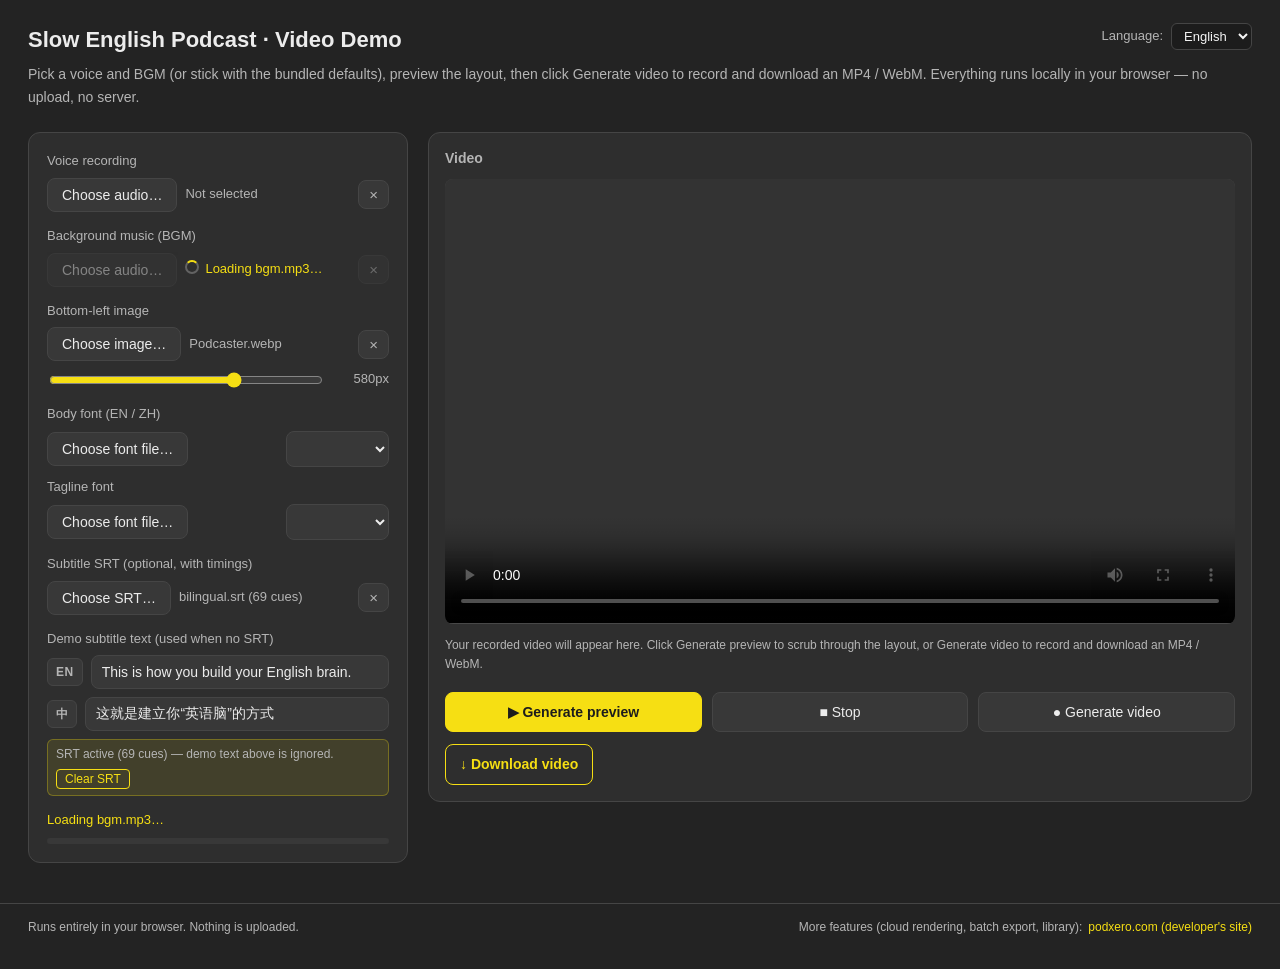
==== commit 5dbfa990: "font rows: per-row loading state + disable buttons during load" ====
--- a/index.html
+++ b/index.html
@@ -56,13 +56,15 @@
 
       <div class="field">
         <label data-i18n="file.fontMain">Body font (EN / ZH)</label>
-        <div class="filerow">
+        <div class="filerow" id="fontMainRow">
           <button data-file="fontMain" data-i18n="file.chooseFont">Choose font file…</button>
+          <span class="fname" id="fontMainName"></span>
           <select id="fontMain"></select>
         </div>
         <label class="sub" data-i18n="file.fontTag">Tagline font</label>
-        <div class="filerow">
+        <div class="filerow" id="fontTagRow">
           <button data-file="fontTag" data-i18n="file.chooseFont">Choose font file…</button>
+          <span class="fname" id="fontTagName"></span>
           <select id="fontTag"></select>
         </div>
       </div>
--- a/style.css
+++ b/style.css
@@ -1 +1 @@
-:root{--bg:#232323;--panel:#2e2e2e;--panel-2:#383838;--line:#454545;--text:#ececec;--muted:#b5b5b5;--accent:#f6df13;--video-bg:#484848;--err:#ff8f8f;--pad-x:28px;--controls-w:380px}*{box-sizing:border-box}body,html{overflow-x:hidden}body{margin:0;background:var(--bg);color:var(--text);font:15px/1.6 -apple-system,"PingFang SC","Microsoft YaHei",sans-serif}header{padding:22px var(--pad-x) 6px}header h1{margin:0;font-size:22px}header p{margin:6px 0 0;color:var(--muted);font-size:14px}.hdr-top{display:flex;justify-content:space-between;align-items:center;gap:16px;flex-wrap:wrap}.lang-switch{display:inline-flex;align-items:center;gap:8px;font-size:13px;color:var(--muted)}.lang-switch select{background:#1c1c1c;color:#f4f4f4;border:1px solid var(--line);border-radius:6px;padding:4px 8px;font-size:13px;cursor:pointer}main{display:grid;grid-template-columns:minmax(0,var(--controls-w)) minmax(0,1fr);gap:20px;padding:18px var(--pad-x) 32px;align-items:start}.controls{background:var(--panel);border:1px solid var(--line);border-radius:12px;padding:18px;min-width:0;overflow:hidden}.field{margin-bottom:14px;min-width:0}label{display:block;font-size:13px;color:var(--muted);margin-bottom:6px}label.sub{margin-top:10px}.filerow,.row{display:flex;gap:8px;align-items:center;flex-wrap:wrap;min-width:0}.row.slider{margin-top:8px}.fname{flex:1;min-width:0;font-size:13px;color:var(--muted);overflow:hidden;text-overflow:ellipsis;white-space:nowrap}input[type=number],input[type=text],select{flex:1;min-width:0;max-width:100%;background:var(--panel-2);color:var(--text);border:1px solid var(--line);border-radius:8px;padding:8px 10px;font-size:14px}input[type=number]{width:110px;flex:none}input[type=text]{width:100%;margin-bottom:8px}input[type=range]{flex:1;min-width:0;accent-color:var(--accent)}.row.slider span{min-width:56px;text-align:right;color:var(--muted);font-size:13px}.subpair{display:flex;align-items:center;gap:8px;min-width:0;margin-bottom:8px}.subpair input[type=text]{flex:1;min-width:0;margin-bottom:0}.sublang{flex:none;display:inline-flex;align-items:center;justify-content:center;min-width:30px;height:28px;padding:0 8px;border-radius:6px;background:var(--panel-2);border:1px solid var(--line);color:var(--muted);font-size:12px;font-weight:600;letter-spacing:.04em}button{background:var(--panel-2);color:var(--text);border:1px solid var(--line);border-radius:8px;padding:8px 14px;font-size:14px;cursor:pointer;white-space:nowrap}button:hover{border-color:var(--accent)}button:disabled{opacity:.45;cursor:default}button.primary{background:var(--accent);border-color:var(--accent);color:#1c1c1c;font-weight:600}button.clear{padding:6px 10px;color:var(--muted);font-size:15px;line-height:1}.actions{display:flex;gap:10px;margin:18px 0 12px;flex-wrap:wrap}.actions button{flex:1 1 0;min-width:120px;padding:11px 0}.hint{font-size:12px;color:var(--muted)}#status{min-height:22px;font-size:13px;color:var(--accent)}.progress{height:6px;background:var(--panel-2);border-radius:3px;overflow:hidden;margin-top:6px}#bar{height:100%;width:0;background:var(--accent);transition:width .2s linear}#errorBox{margin-top:10px;padding:10px 12px;border-radius:8px;background:rgba(255,80,80,.12);border:1px solid rgba(255,80,80,.4);color:var(--err);font-size:13px;line-height:1.5;white-space:pre-wrap;word-break:break-word}.download-row{margin:10px 0 0;font-size:14px}.download-row a{display:inline-block;padding:8px 14px;border:1px solid var(--accent);border-radius:8px;color:var(--accent);text-decoration:none;font-weight:600}.download-row a:hover{background:var(--accent);color:#1c1c1c}.stage{display:flex;flex-direction:column;gap:20px;min-width:0}.panel{background:var(--panel);border:1px solid var(--line);border-radius:12px;padding:14px 16px 16px}.panel h2{margin:0 0 10px;font-size:14px;color:var(--muted);font-weight:600}.panel canvas{display:block;width:100%;height:auto;aspect-ratio:16/9;border-radius:8px;background:var(--video-bg)}.panel video{display:block;width:100%;height:auto;aspect-ratio:16/9;border-radius:8px;background:var(--video-bg);object-fit:contain}#canvas{position:absolute;left:-10000px;top:-10000px;width:1920px;height:1080px;pointer-events:none}@keyframes spin{to{transform:rotate(360deg)}}.field.is-loading .fname{color:var(--accent)}.field.is-loading .fname::before{content:"";display:inline-block;width:10px;height:10px;margin-right:6px;border:2px solid rgba(255,255,255,.25);border-top-color:var(--accent);border-radius:50%;animation:.9s linear infinite spin;vertical-align:-1px}.field.is-loading button{opacity:.45;cursor:default;pointer-events:none}.spinner{width:36px;height:36px;border:3px solid rgba(255,255,255,.18);border-top-color:var(--accent);border-radius:50%;animation:.9s linear infinite spin}.video-wrap{position:relative;display:block}.video-overlay{position:absolute;inset:0;display:flex;flex-direction:column;align-items:center;justify-content:center;gap:12px;padding:12px;background:rgba(0,0,0,.55);color:var(--muted);font-size:13px;text-align:center;border-radius:8px;pointer-events:none;z-index:2}.video-overlay[hidden]{display:none}.video-overlay-text{max-width:80%}#actionsBar #btnStop[disabled],#actionsBar.is-busy #btnPlay,#actionsBar.is-busy #btnRecord{opacity:.45;pointer-events:none}.demo-note{display:flex;align-items:center;gap:6px;margin:4px 0 0;padding:6px 8px;border-radius:6px;background:rgba(246,223,19,.1);border:1px solid rgba(246,223,19,.3);color:var(--muted);font-size:12px;line-height:1.4;flex-wrap:wrap}.demo-note[hidden]{display:none!important}.demo-note-clear{padding:2px 8px!important;font-size:12px!important;border-radius:4px!important;background:0 0!important;color:var(--accent)!important;border:1px solid var(--accent)!important;white-space:nowrap}.demo-note-clear:hover{background:var(--accent)!important;color:#1c1c1c!important}.site-foot{display:flex;justify-content:space-between;align-items:center;gap:16px;padding:14px var(--pad-x) 32px;color:var(--muted);font-size:12px;flex-wrap:wrap;border-top:1px solid var(--line);margin-top:8px}.site-foot a{color:var(--accent);text-decoration:none}.site-foot a:hover{text-decoration:underline}.site-foot-more{display:inline-flex;align-items:center;gap:6px;flex-wrap:wrap}@media (max-width:1180px){:root{--controls-w:320px;--pad-x:20px}header{padding:18px var(--pad-x) 4px}header h1{font-size:20px}main{padding:14px var(--pad-x) 24px;gap:16px}.controls{padding:14px}}@media (max-width:980px){:root{--controls-w:280px}.actions button{min-width:0;padding:10px 6px;font-size:13px}input[type=number]{width:90px}}@media (max-width:820px){:root{--pad-x:16px;--controls-w:100%}main{grid-template-columns:1fr;padding:14px var(--pad-x) 22px;gap:14px}.controls{padding:14px}.stage{order:2}.actions,.filerow,.row{flex-wrap:wrap}.actions button{flex:1 1 calc(50% - 5px);min-width:0}.panel canvas{max-height:56vw}}@media (max-width:520px){:root{--pad-x:12px}header{padding-top:14px}header h1{font-size:17px}header p{font-size:12px}main{padding:10px var(--pad-x) 18px;gap:12px}.controls{padding:12px;border-radius:10px}.panel{padding:10px 12px 12px;border-radius:10px}.panel canvas{max-height:56vw}.actions button{font-size:12px;padding:9px 4px}.field{margin-bottom:11px}#errorBox{font-size:12px;padding:8px 10px}.site-foot{font-size:11px}}+:root{--bg:#232323;--panel:#2e2e2e;--panel-2:#383838;--line:#454545;--text:#ececec;--muted:#b5b5b5;--accent:#f6df13;--video-bg:#484848;--err:#ff8f8f;--pad-x:28px;--controls-w:380px}*{box-sizing:border-box}body,html{overflow-x:hidden}body{margin:0;background:var(--bg);color:var(--text);font:15px/1.6 -apple-system,"PingFang SC","Microsoft YaHei",sans-serif}header{padding:22px var(--pad-x) 6px}header h1{margin:0;font-size:22px}header p{margin:6px 0 0;color:var(--muted);font-size:14px}.hdr-top{display:flex;justify-content:space-between;align-items:center;gap:16px;flex-wrap:wrap}.lang-switch{display:inline-flex;align-items:center;gap:8px;font-size:13px;color:var(--muted)}.lang-switch select{background:#1c1c1c;color:#f4f4f4;border:1px solid var(--line);border-radius:6px;padding:4px 8px;font-size:13px;cursor:pointer}main{display:grid;grid-template-columns:minmax(0,var(--controls-w)) minmax(0,1fr);gap:20px;padding:18px var(--pad-x) 32px;align-items:start}.controls{background:var(--panel);border:1px solid var(--line);border-radius:12px;padding:18px;min-width:0;overflow:hidden}.field{margin-bottom:14px;min-width:0}label{display:block;font-size:13px;color:var(--muted);margin-bottom:6px}label.sub{margin-top:10px}.filerow,.row{display:flex;gap:8px;align-items:center;flex-wrap:wrap;min-width:0}.row.slider{margin-top:8px}.fname{flex:1;min-width:0;font-size:13px;color:var(--muted);overflow:hidden;text-overflow:ellipsis;white-space:nowrap}input[type=number],input[type=text],select{flex:1;min-width:0;max-width:100%;background:var(--panel-2);color:var(--text);border:1px solid var(--line);border-radius:8px;padding:8px 10px;font-size:14px}input[type=number]{width:110px;flex:none}input[type=text]{width:100%;margin-bottom:8px}input[type=range]{flex:1;min-width:0;accent-color:var(--accent)}.row.slider span{min-width:56px;text-align:right;color:var(--muted);font-size:13px}.subpair{display:flex;align-items:center;gap:8px;min-width:0;margin-bottom:8px}.subpair input[type=text]{flex:1;min-width:0;margin-bottom:0}.sublang{flex:none;display:inline-flex;align-items:center;justify-content:center;min-width:30px;height:28px;padding:0 8px;border-radius:6px;background:var(--panel-2);border:1px solid var(--line);color:var(--muted);font-size:12px;font-weight:600;letter-spacing:.04em}button{background:var(--panel-2);color:var(--text);border:1px solid var(--line);border-radius:8px;padding:8px 14px;font-size:14px;cursor:pointer;white-space:nowrap}button:hover{border-color:var(--accent)}button:disabled{opacity:.45;cursor:default}button.primary{background:var(--accent);border-color:var(--accent);color:#1c1c1c;font-weight:600}button.clear{padding:6px 10px;color:var(--muted);font-size:15px;line-height:1}.actions{display:flex;gap:10px;margin:18px 0 12px;flex-wrap:wrap}.actions button{flex:1 1 0;min-width:120px;padding:11px 0}.hint{font-size:12px;color:var(--muted)}#status{min-height:22px;font-size:13px;color:var(--accent)}.progress{height:6px;background:var(--panel-2);border-radius:3px;overflow:hidden;margin-top:6px}#bar{height:100%;width:0;background:var(--accent);transition:width .2s linear}#errorBox{margin-top:10px;padding:10px 12px;border-radius:8px;background:rgba(255,80,80,.12);border:1px solid rgba(255,80,80,.4);color:var(--err);font-size:13px;line-height:1.5;white-space:pre-wrap;word-break:break-word}.download-row{margin:10px 0 0;font-size:14px}.download-row a{display:inline-block;padding:8px 14px;border:1px solid var(--accent);border-radius:8px;color:var(--accent);text-decoration:none;font-weight:600}.download-row a:hover{background:var(--accent);color:#1c1c1c}.stage{display:flex;flex-direction:column;gap:20px;min-width:0}.panel{background:var(--panel);border:1px solid var(--line);border-radius:12px;padding:14px 16px 16px}.panel h2{margin:0 0 10px;font-size:14px;color:var(--muted);font-weight:600}.panel canvas{display:block;width:100%;height:auto;aspect-ratio:16/9;border-radius:8px;background:var(--video-bg)}.panel video{display:block;width:100%;height:auto;aspect-ratio:16/9;border-radius:8px;background:var(--video-bg);object-fit:contain}#canvas{position:absolute;left:-10000px;top:-10000px;width:1920px;height:1080px;pointer-events:none}@keyframes spin{to{transform:rotate(360deg)}}.filerow.is-loading .fname{color:var(--accent)}.filerow.is-loading .fname::before{content:"";display:inline-block;width:10px;height:10px;margin-right:6px;border:2px solid rgba(255,255,255,.25);border-top-color:var(--accent);border-radius:50%;animation:.9s linear infinite spin;vertical-align:-1px}.filerow.is-loading button{opacity:.45;cursor:default;pointer-events:none}.spinner{width:36px;height:36px;border:3px solid rgba(255,255,255,.18);border-top-color:var(--accent);border-radius:50%;animation:.9s linear infinite spin}.video-wrap{position:relative;display:block}.video-overlay{position:absolute;inset:0;display:flex;flex-direction:column;align-items:center;justify-content:center;gap:12px;padding:12px;background:rgba(0,0,0,.55);color:var(--muted);font-size:13px;text-align:center;border-radius:8px;pointer-events:none;z-index:2}.video-overlay[hidden]{display:none}.video-overlay-text{max-width:80%}#actionsBar #btnStop[disabled],#actionsBar.is-busy #btnPlay,#actionsBar.is-busy #btnRecord{opacity:.45;pointer-events:none}.demo-note{display:flex;align-items:center;gap:6px;margin:4px 0 0;padding:6px 8px;border-radius:6px;background:rgba(246,223,19,.1);border:1px solid rgba(246,223,19,.3);color:var(--muted);font-size:12px;line-height:1.4;flex-wrap:wrap}.demo-note[hidden]{display:none!important}.demo-note-clear{padding:2px 8px!important;font-size:12px!important;border-radius:4px!important;background:0 0!important;color:var(--accent)!important;border:1px solid var(--accent)!important;white-space:nowrap}.demo-note-clear:hover{background:var(--accent)!important;color:#1c1c1c!important}.site-foot{display:flex;justify-content:space-between;align-items:center;gap:16px;padding:14px var(--pad-x) 32px;color:var(--muted);font-size:12px;flex-wrap:wrap;border-top:1px solid var(--line);margin-top:8px}.site-foot a{color:var(--accent);text-decoration:none}.site-foot a:hover{text-decoration:underline}.site-foot-more{display:inline-flex;align-items:center;gap:6px;flex-wrap:wrap}@media (max-width:1180px){:root{--controls-w:320px;--pad-x:20px}header{padding:18px var(--pad-x) 4px}header h1{font-size:20px}main{padding:14px var(--pad-x) 24px;gap:16px}.controls{padding:14px}}@media (max-width:980px){:root{--controls-w:280px}.actions button{min-width:0;padding:10px 6px;font-size:13px}input[type=number]{width:90px}}@media (max-width:820px){:root{--pad-x:16px;--controls-w:100%}main{grid-template-columns:1fr;padding:14px var(--pad-x) 22px;gap:14px}.controls{padding:14px}.stage{order:2}.actions,.filerow,.row{flex-wrap:wrap}.actions button{flex:1 1 calc(50% - 5px);min-width:0}.panel canvas{max-height:56vw}}@media (max-width:520px){:root{--pad-x:12px}header{padding-top:14px}header h1{font-size:17px}header p{font-size:12px}main{padding:10px var(--pad-x) 18px;gap:12px}.controls{padding:12px;border-radius:10px}.panel{padding:10px 12px 12px;border-radius:10px}.panel canvas{max-height:56vw}.actions button{font-size:12px;padding:9px 4px}.field{margin-bottom:11px}#errorBox{font-size:12px;padding:8px 10px}.site-foot{font-size:11px}}
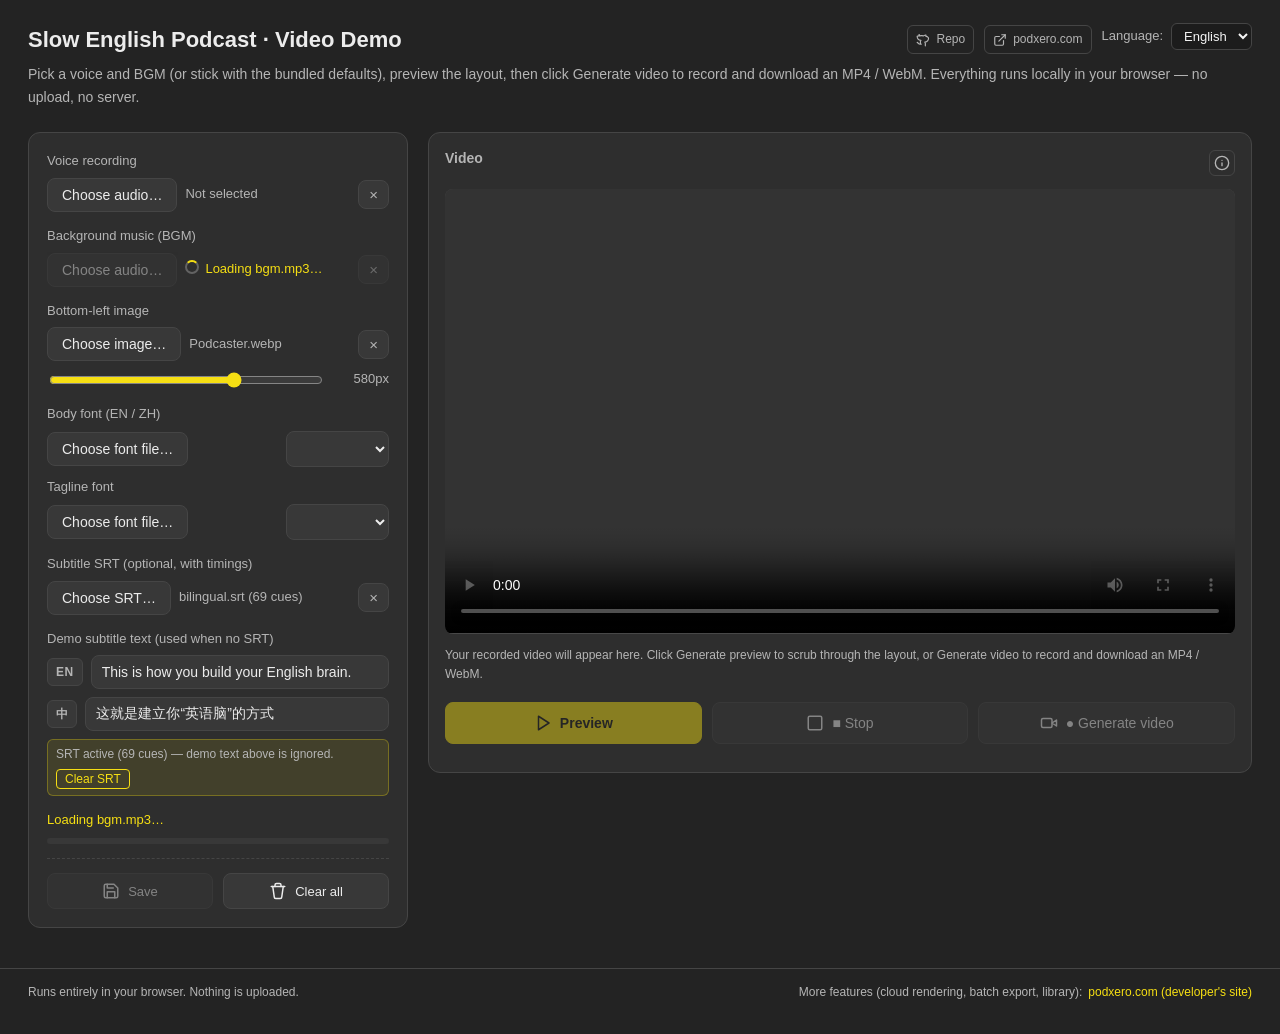
==== commit b3da301a: "header links: GitHub repo + podxero.com (with Lucide-style SVG icons + hover tooltips); session bar " ====
--- a/index.html
+++ b/index.html
@@ -10,13 +10,23 @@
   <header>
     <div class="hdr-top">
       <h1 data-i18n="app.title">Slow English Podcast · Video Demo</h1>
-      <label class="lang-switch">
-        <span class="lang-label">Language:</span>
-        <select id="langSwitch">
-          <option value="en">English</option>
-          <option value="zh">中文</option>
-        </select>
-      </label>
+      <div class="hdr-right">
+        <a class="ext-link" href="https://github.com/haituoworkspacebj/slow-english-podcast" target="_blank" rel="noopener noreferrer" data-tip-i18n="tip.repo">
+          <svg class="icon" viewBox="0 0 24 24" fill="none" stroke="currentColor" stroke-width="2" stroke-linecap="round" stroke-linejoin="round" aria-hidden="true"><path d="M9 19c-5 1.5-5-2.5-7-3m14 6v-3.87a3.37 3.37 0 0 0-.94-2.61c3.14-.35 6.44-1.54 6.44-7A5.44 5.44 0 0 0 17 5.77a3.39 3.39 0 0 0-.06-2.3s-1.18-.35-3.91 1.48a13.38 13.38 0 0 0-7 0C6.27 2.42 5.21 2.77 5.21 2.77a3.39 3.39 0 0 0-.06 2.3A5.44 5.44 0 0 0 2 5.77c0 5.42 3.3 6.61 6.44 7A3.37 3.37 0 0 0 7.5 15.36V19"/></svg>
+          <span data-i18n="btn.repo">Repo</span>
+        </a>
+        <a class="ext-link" href="https://www.podxero.com/" target="_blank" rel="noopener noreferrer" data-tip-i18n="tip.podxero">
+          <svg class="icon" viewBox="0 0 24 24" fill="none" stroke="currentColor" stroke-width="2" stroke-linecap="round" stroke-linejoin="round" aria-hidden="true"><path d="M18 13v6a2 2 0 0 1-2 2H5a2 2 0 0 1-2-2V8a2 2 0 0 1 2-2h6"/><polyline points="15 3 21 3 21 9"/><line x1="10" y1="14" x2="21" y2="3"/></svg>
+          <span data-i18n="btn.podxero">podxero.com</span>
+        </a>
+        <label class="lang-switch">
+          <span class="lang-label">Language:</span>
+          <select id="langSwitch">
+            <option value="en">English</option>
+            <option value="zh">中文</option>
+          </select>
+        </label>
+      </div>
     </div>
     <p data-i18n="header.subtitle">Pick a voice and BGM (defaults are pre-loaded), then click Generate video to record the rendered output and download it. Everything runs locally in your browser.</p>
   </header>
@@ -25,7 +35,7 @@
     <section class="controls">
       <div class="field">
         <label data-i18n="file.voice">Voice recording</label>
-        <div class="filerow">
+        <div class="filerow" id="voiceRow">
           <button data-file="voice" data-i18n="file.chooseAudio">Choose audio…</button>
           <span class="fname" id="voiceName" data-i18n="file.notSelected">Not selected</span>
           <button class="clear" data-clear="voice" data-i18n-title="file.clear" title="Clear">×</button>
@@ -34,7 +44,7 @@
 
       <div class="field">
         <label data-i18n="file.bgm">Background music (BGM)</label>
-        <div class="filerow">
+        <div class="filerow" id="bgmRow">
           <button data-file="bgm" data-i18n="file.chooseAudio">Choose audio…</button>
           <span class="fname" id="bgmName" data-i18n="file.noBgm">No BGM</span>
           <button class="clear" data-clear="bgm" data-i18n-title="file.clear" title="Clear">×</button>
@@ -43,7 +53,7 @@
 
       <div class="field">
         <label data-i18n="file.imgLeft">Bottom-left image</label>
-        <div class="filerow">
+        <div class="filerow" id="imgLeftRow">
           <button data-file="imgLeft" data-i18n="file.chooseImage">Choose image…</button>
           <span class="fname" id="imgLeftName" data-i18n="file.notSelected">Not selected</span>
           <button class="clear" data-clear="imgLeft" data-i18n-title="file.clear" title="Clear">×</button>
@@ -71,7 +81,7 @@
 
       <div class="field">
         <label data-i18n="file.srt">Subtitle SRT (optional, with timings)</label>
-        <div class="filerow">
+        <div class="filerow" id="srtRow">
           <button data-file="srt" data-i18n="file.chooseSrt">Choose SRT…</button>
           <span class="fname" id="srtName" data-i18n="file.notSelectedWithDemo">Not selected (uses demo text below)</span>
           <button class="clear" data-clear="srt" data-i18n-title="file.clear" title="Clear">×</button>
@@ -97,11 +107,27 @@
       <div id="status" data-i18n="status.ready">Ready: load assets then click Generate video</div>
       <div class="progress"><div id="bar"></div></div>
       <div id="errorBox" hidden></div>
+
+      <div class="session-bar">
+        <button id="btnSave" class="icon-btn" data-tip-i18n="tip.save" disabled>
+          <svg class="icon" viewBox="0 0 24 24" fill="none" stroke="currentColor" stroke-width="2" stroke-linecap="round" stroke-linejoin="round" aria-hidden="true"><path d="M19 21H5a2 2 0 0 1-2-2V5a2 2 0 0 1 2-2h11l5 5v11a2 2 0 0 1-2 2z"/><polyline points="17 21 17 13 7 13 7 21"/><polyline points="7 3 7 8 15 8"/></svg>
+          <span data-i18n="btn.save">Save</span>
+        </button>
+        <button id="btnClearAll" class="icon-btn" data-tip-i18n="tip.clearAll">
+          <svg class="icon" viewBox="0 0 24 24" fill="none" stroke="currentColor" stroke-width="2" stroke-linecap="round" stroke-linejoin="round" aria-hidden="true"><polyline points="3 6 5 6 21 6"/><path d="M19 6l-2 14a2 2 0 0 1-2 2H9a2 2 0 0 1-2-2L5 6"/><path d="M8 6V4a2 2 0 0 1 2-2h4a2 2 0 0 1 2 2v2"/></svg>
+          <span data-i18n="btn.clearAll">Clear all</span>
+        </button>
+      </div>
     </section>
 
     <section class="stage">
       <div class="panel">
-        <h2 data-i18n="stage.video">Video</h2>
+        <div class="panel-head">
+          <h2 data-i18n="stage.video">Video</h2>
+          <button id="infoTip" class="info-tip" type="button" aria-label="About saving">
+            <svg class="icon" viewBox="0 0 24 24" fill="none" stroke="currentColor" stroke-width="2" stroke-linecap="round" stroke-linejoin="round" aria-hidden="true"><circle cx="12" cy="12" r="10"/><line x1="12" y1="16" x2="12" y2="12"/><line x1="12" y1="8" x2="12.01" y2="8"/></svg>
+          </button>
+        </div>
         <div class="video-wrap">
           <video id="player" controls playsinline preload="metadata"></video>
           <div id="videoOverlay" class="video-overlay" hidden>
@@ -111,11 +137,25 @@
         </div>
         <p class="hint" data-i18n="stage.previewHint">Your recorded video will appear here. Click Generate preview to scrub through the layout, or Generate video to record and download an MP4 / WebM.</p>
         <div class="actions" id="actionsBar">
-          <button id="btnPlay" class="primary" data-i18n="btn.play">▶ Generate preview</button>
-          <button id="btnStop" data-i18n="btn.stop">■ Stop</button>
-          <button id="btnRecord" data-i18n="btn.record">● Generate video</button>
+          <button id="btnPlay" class="icon-btn primary" data-tip-i18n="tip.preview" disabled>
+            <svg class="icon" viewBox="0 0 24 24" fill="none" stroke="currentColor" stroke-width="2" stroke-linecap="round" stroke-linejoin="round" aria-hidden="true"><polygon points="6 3 20 12 6 21 6 3"/></svg>
+            <span data-i18n="btn.preview">Preview</span>
+          </button>
+          <button id="btnStop" class="icon-btn" data-tip-i18n="tip.stop" disabled>
+            <svg class="icon" viewBox="0 0 24 24" fill="none" stroke="currentColor" stroke-width="2" stroke-linecap="round" stroke-linejoin="round" aria-hidden="true"><rect x="3" y="3" width="18" height="18" rx="2"/></svg>
+            <span data-i18n="btn.stop">Stop</span>
+          </button>
+          <button id="btnRecord" class="icon-btn" data-tip-i18n="tip.record" disabled>
+            <svg class="icon" viewBox="0 0 24 24" fill="none" stroke="currentColor" stroke-width="2" stroke-linecap="round" stroke-linejoin="round" aria-hidden="true"><path d="m22 8-6 4 6 4V8Z"/><rect x="2" y="6" width="14" height="12" rx="2" ry="2"/></svg>
+            <span data-i18n="btn.record">Record</span>
+          </button>
         </div>
-        <p class="download-row"><a id="downloadLink" hidden data-i18n="download.link">↓ Download video</a></p>
+        <p class="download-row">
+          <a id="downloadLink" class="icon-link" hidden data-tip-i18n="tip.download">
+            <svg class="icon" viewBox="0 0 24 24" fill="none" stroke="currentColor" stroke-width="2" stroke-linecap="round" stroke-linejoin="round" aria-hidden="true"><path d="M21 15v4a2 2 0 0 1-2 2H5a2 2 0 0 1-2-2v-4"/><polyline points="7 10 12 15 17 10"/><line x1="12" y1="15" x2="12" y2="3"/></svg>
+            <span data-i18n="btn.download">Download</span>
+          </a>
+        </p>
       </div>
     </section>
   </main>
@@ -132,6 +172,7 @@
   <canvas id="canvas" width="1920" height="1080"></canvas>
 
   <script src="i18n.js"></script>
+  <script src="localforage.min.js"></script>
   <script src="app.js"></script>
   <script>
     (function () {
@@ -141,6 +182,7 @@
         sel.addEventListener("change", function () { window.I18N.setLang(sel.value); });
       }
       window.I18N.applyTranslations();
+      window.applyDataTipI18n && window.applyDataTipI18n();
     })();
   </script>
 </body>
--- a/style.css
+++ b/style.css
@@ -1 +1 @@
-:root{--bg:#232323;--panel:#2e2e2e;--panel-2:#383838;--line:#454545;--text:#ececec;--muted:#b5b5b5;--accent:#f6df13;--video-bg:#484848;--err:#ff8f8f;--pad-x:28px;--controls-w:380px}*{box-sizing:border-box}body,html{overflow-x:hidden}body{margin:0;background:var(--bg);color:var(--text);font:15px/1.6 -apple-system,"PingFang SC","Microsoft YaHei",sans-serif}header{padding:22px var(--pad-x) 6px}header h1{margin:0;font-size:22px}header p{margin:6px 0 0;color:var(--muted);font-size:14px}.hdr-top{display:flex;justify-content:space-between;align-items:center;gap:16px;flex-wrap:wrap}.lang-switch{display:inline-flex;align-items:center;gap:8px;font-size:13px;color:var(--muted)}.lang-switch select{background:#1c1c1c;color:#f4f4f4;border:1px solid var(--line);border-radius:6px;padding:4px 8px;font-size:13px;cursor:pointer}main{display:grid;grid-template-columns:minmax(0,var(--controls-w)) minmax(0,1fr);gap:20px;padding:18px var(--pad-x) 32px;align-items:start}.controls{background:var(--panel);border:1px solid var(--line);border-radius:12px;padding:18px;min-width:0;overflow:hidden}.field{margin-bottom:14px;min-width:0}label{display:block;font-size:13px;color:var(--muted);margin-bottom:6px}label.sub{margin-top:10px}.filerow,.row{display:flex;gap:8px;align-items:center;flex-wrap:wrap;min-width:0}.row.slider{margin-top:8px}.fname{flex:1;min-width:0;font-size:13px;color:var(--muted);overflow:hidden;text-overflow:ellipsis;white-space:nowrap}input[type=number],input[type=text],select{flex:1;min-width:0;max-width:100%;background:var(--panel-2);color:var(--text);border:1px solid var(--line);border-radius:8px;padding:8px 10px;font-size:14px}input[type=number]{width:110px;flex:none}input[type=text]{width:100%;margin-bottom:8px}input[type=range]{flex:1;min-width:0;accent-color:var(--accent)}.row.slider span{min-width:56px;text-align:right;color:var(--muted);font-size:13px}.subpair{display:flex;align-items:center;gap:8px;min-width:0;margin-bottom:8px}.subpair input[type=text]{flex:1;min-width:0;margin-bottom:0}.sublang{flex:none;display:inline-flex;align-items:center;justify-content:center;min-width:30px;height:28px;padding:0 8px;border-radius:6px;background:var(--panel-2);border:1px solid var(--line);color:var(--muted);font-size:12px;font-weight:600;letter-spacing:.04em}button{background:var(--panel-2);color:var(--text);border:1px solid var(--line);border-radius:8px;padding:8px 14px;font-size:14px;cursor:pointer;white-space:nowrap}button:hover{border-color:var(--accent)}button:disabled{opacity:.45;cursor:default}button.primary{background:var(--accent);border-color:var(--accent);color:#1c1c1c;font-weight:600}button.clear{padding:6px 10px;color:var(--muted);font-size:15px;line-height:1}.actions{display:flex;gap:10px;margin:18px 0 12px;flex-wrap:wrap}.actions button{flex:1 1 0;min-width:120px;padding:11px 0}.hint{font-size:12px;color:var(--muted)}#status{min-height:22px;font-size:13px;color:var(--accent)}.progress{height:6px;background:var(--panel-2);border-radius:3px;overflow:hidden;margin-top:6px}#bar{height:100%;width:0;background:var(--accent);transition:width .2s linear}#errorBox{margin-top:10px;padding:10px 12px;border-radius:8px;background:rgba(255,80,80,.12);border:1px solid rgba(255,80,80,.4);color:var(--err);font-size:13px;line-height:1.5;white-space:pre-wrap;word-break:break-word}.download-row{margin:10px 0 0;font-size:14px}.download-row a{display:inline-block;padding:8px 14px;border:1px solid var(--accent);border-radius:8px;color:var(--accent);text-decoration:none;font-weight:600}.download-row a:hover{background:var(--accent);color:#1c1c1c}.stage{display:flex;flex-direction:column;gap:20px;min-width:0}.panel{background:var(--panel);border:1px solid var(--line);border-radius:12px;padding:14px 16px 16px}.panel h2{margin:0 0 10px;font-size:14px;color:var(--muted);font-weight:600}.panel canvas{display:block;width:100%;height:auto;aspect-ratio:16/9;border-radius:8px;background:var(--video-bg)}.panel video{display:block;width:100%;height:auto;aspect-ratio:16/9;border-radius:8px;background:var(--video-bg);object-fit:contain}#canvas{position:absolute;left:-10000px;top:-10000px;width:1920px;height:1080px;pointer-events:none}@keyframes spin{to{transform:rotate(360deg)}}.filerow.is-loading .fname{color:var(--accent)}.filerow.is-loading .fname::before{content:"";display:inline-block;width:10px;height:10px;margin-right:6px;border:2px solid rgba(255,255,255,.25);border-top-color:var(--accent);border-radius:50%;animation:.9s linear infinite spin;vertical-align:-1px}.filerow.is-loading button{opacity:.45;cursor:default;pointer-events:none}.spinner{width:36px;height:36px;border:3px solid rgba(255,255,255,.18);border-top-color:var(--accent);border-radius:50%;animation:.9s linear infinite spin}.video-wrap{position:relative;display:block}.video-overlay{position:absolute;inset:0;display:flex;flex-direction:column;align-items:center;justify-content:center;gap:12px;padding:12px;background:rgba(0,0,0,.55);color:var(--muted);font-size:13px;text-align:center;border-radius:8px;pointer-events:none;z-index:2}.video-overlay[hidden]{display:none}.video-overlay-text{max-width:80%}#actionsBar #btnStop[disabled],#actionsBar.is-busy #btnPlay,#actionsBar.is-busy #btnRecord{opacity:.45;pointer-events:none}.demo-note{display:flex;align-items:center;gap:6px;margin:4px 0 0;padding:6px 8px;border-radius:6px;background:rgba(246,223,19,.1);border:1px solid rgba(246,223,19,.3);color:var(--muted);font-size:12px;line-height:1.4;flex-wrap:wrap}.demo-note[hidden]{display:none!important}.demo-note-clear{padding:2px 8px!important;font-size:12px!important;border-radius:4px!important;background:0 0!important;color:var(--accent)!important;border:1px solid var(--accent)!important;white-space:nowrap}.demo-note-clear:hover{background:var(--accent)!important;color:#1c1c1c!important}.site-foot{display:flex;justify-content:space-between;align-items:center;gap:16px;padding:14px var(--pad-x) 32px;color:var(--muted);font-size:12px;flex-wrap:wrap;border-top:1px solid var(--line);margin-top:8px}.site-foot a{color:var(--accent);text-decoration:none}.site-foot a:hover{text-decoration:underline}.site-foot-more{display:inline-flex;align-items:center;gap:6px;flex-wrap:wrap}@media (max-width:1180px){:root{--controls-w:320px;--pad-x:20px}header{padding:18px var(--pad-x) 4px}header h1{font-size:20px}main{padding:14px var(--pad-x) 24px;gap:16px}.controls{padding:14px}}@media (max-width:980px){:root{--controls-w:280px}.actions button{min-width:0;padding:10px 6px;font-size:13px}input[type=number]{width:90px}}@media (max-width:820px){:root{--pad-x:16px;--controls-w:100%}main{grid-template-columns:1fr;padding:14px var(--pad-x) 22px;gap:14px}.controls{padding:14px}.stage{order:2}.actions,.filerow,.row{flex-wrap:wrap}.actions button{flex:1 1 calc(50% - 5px);min-width:0}.panel canvas{max-height:56vw}}@media (max-width:520px){:root{--pad-x:12px}header{padding-top:14px}header h1{font-size:17px}header p{font-size:12px}main{padding:10px var(--pad-x) 18px;gap:12px}.controls{padding:12px;border-radius:10px}.panel{padding:10px 12px 12px;border-radius:10px}.panel canvas{max-height:56vw}.actions button{font-size:12px;padding:9px 4px}.field{margin-bottom:11px}#errorBox{font-size:12px;padding:8px 10px}.site-foot{font-size:11px}}+:root{--bg:#232323;--panel:#2e2e2e;--panel-2:#383838;--line:#454545;--text:#ececec;--muted:#b5b5b5;--accent:#f6df13;--video-bg:#484848;--err:#ff8f8f;--pad-x:28px;--controls-w:380px}*{box-sizing:border-box}body,html{overflow-x:hidden}body{margin:0;background:var(--bg);color:var(--text);font:15px/1.6 -apple-system,"PingFang SC","Microsoft YaHei",sans-serif}header{padding:22px var(--pad-x) 6px}header h1{margin:0;font-size:22px}header p{margin:6px 0 0;color:var(--muted);font-size:14px}.hdr-top{display:flex;justify-content:space-between;align-items:center;gap:16px;flex-wrap:wrap}.hdr-right{display:inline-flex;align-items:center;gap:10px;flex-wrap:wrap}.ext-link{display:inline-flex;align-items:center;gap:6px;position:relative;padding:4px 8px;border:1px solid var(--line);border-radius:6px;font-size:12px;color:var(--muted);text-decoration:none;transition:color .15s,border-color .15s}.ext-link:hover{color:var(--accent);border-color:var(--accent)}.ext-link .icon{width:14px;height:14px}.lang-switch{display:inline-flex;align-items:center;gap:8px;font-size:13px;color:var(--muted)}.lang-switch select{background:#1c1c1c;color:#f4f4f4;border:1px solid var(--line);border-radius:6px;padding:4px 8px;font-size:13px;cursor:pointer}main{display:grid;grid-template-columns:minmax(0,var(--controls-w)) minmax(0,1fr);gap:20px;padding:18px var(--pad-x) 32px;align-items:start}.controls{background:var(--panel);border:1px solid var(--line);border-radius:12px;padding:18px;min-width:0;overflow:hidden}.field{margin-bottom:14px;min-width:0}label{display:block;font-size:13px;color:var(--muted);margin-bottom:6px}label.sub{margin-top:10px}.filerow,.row{display:flex;gap:8px;align-items:center;flex-wrap:wrap;min-width:0}.row.slider{margin-top:8px}.fname{flex:1;min-width:0;font-size:13px;color:var(--muted);overflow:hidden;text-overflow:ellipsis;white-space:nowrap}input[type=number],input[type=text],select{flex:1;min-width:0;max-width:100%;background:var(--panel-2);color:var(--text);border:1px solid var(--line);border-radius:8px;padding:8px 10px;font-size:14px}input[type=number]{width:110px;flex:none}input[type=text]{width:100%;margin-bottom:8px}input[type=range]{flex:1;min-width:0;accent-color:var(--accent)}.row.slider span{min-width:56px;text-align:right;color:var(--muted);font-size:13px}.subpair{display:flex;align-items:center;gap:8px;min-width:0;margin-bottom:8px}.subpair input[type=text]{flex:1;min-width:0;margin-bottom:0}.sublang{flex:none;display:inline-flex;align-items:center;justify-content:center;min-width:30px;height:28px;padding:0 8px;border-radius:6px;background:var(--panel-2);border:1px solid var(--line);color:var(--muted);font-size:12px;font-weight:600;letter-spacing:.04em}button{background:var(--panel-2);color:var(--text);border:1px solid var(--line);border-radius:8px;padding:8px 14px;font-size:14px;cursor:pointer;white-space:nowrap}button:hover{border-color:var(--accent)}button:disabled{opacity:.45;cursor:default}button.primary{background:var(--accent);border-color:var(--accent);color:#1c1c1c;font-weight:600}button.clear{padding:6px 10px;color:var(--muted);font-size:15px;line-height:1}.actions{display:flex;gap:10px;margin:18px 0 12px;flex-wrap:wrap}.actions button{flex:1 1 0;min-width:120px;padding:11px 0}.hint{font-size:12px;color:var(--muted)}.icon-btn{display:inline-flex;align-items:center;justify-content:center;gap:8px;position:relative}.icon{width:18px;height:18px;flex:none;display:block}[data-tip-i18n]:hover::after,[data-tip]:hover::after{content:attr(data-tip);position:absolute;bottom:calc(100% + 6px);left:50%;transform:translateX(-50%);background:#1c1c1c;color:#f4f4f4;padding:5px 9px;border-radius:5px;font-size:12px;line-height:1.3;white-space:pre;max-width:260px;text-align:left;pointer-events:none;z-index:100;border:1px solid var(--line);box-shadow:0 2px 8px rgba(0,0,0,.4)}[data-tip-i18n]:hover::after{content:attr(data-tip)}.download-row{margin:10px 0 0;font-size:14px}.icon-link{display:inline-flex;align-items:center;gap:8px;position:relative;padding:8px 14px;border:1px solid var(--accent);border-radius:8px;color:var(--accent);text-decoration:none;font-weight:600}.icon-link:hover{background:var(--accent);color:#1c1c1c}.icon-link[hidden]{display:none}.panel-head{display:flex;align-items:center;justify-content:space-between;gap:12px;margin-bottom:10px}.panel-head h2{margin:0;font-size:14px;color:var(--muted);font-weight:600}.info-tip{padding:4px;background:0 0;border:1px solid var(--line);border-radius:6px;color:var(--muted);display:inline-flex;align-items:center;justify-content:center;cursor:help}.info-tip:hover{color:var(--accent);border-color:var(--accent)}.info-tip .icon{width:16px;height:16px}.session-bar{display:flex;gap:10px;margin-top:14px;padding-top:14px;border-top:1px dashed var(--line)}.session-bar .icon-btn{flex:1 1 0;font-size:13px;padding:8px 12px}.session-bar #btnSave:not(:disabled){color:var(--accent);border-color:var(--accent)}.session-bar #btnSave:not(:disabled):hover{background:rgba(246,223,19,.1)}.session-bar #btnSave.is-saving{cursor:progress}.session-bar #btnSave.is-saving .icon{display:none}.session-bar #btnSave.is-saving::before{content:"";display:inline-block;width:14px;height:14px;border:2px solid rgba(246,223,19,.25);border-top-color:var(--accent);border-radius:50%;animation:.9s linear infinite spin;margin-right:4px}.session-bar #btnSave.just-saved{color:#6abe6a;border-color:#6abe6a;background:rgba(106,190,106,.08)}.session-bar #btnSave.just-saved .icon{display:none}.session-bar #btnSave.just-saved::before{content:"✓";font-weight:700;font-size:16px;margin-right:4px}#status{min-height:22px;font-size:13px;color:var(--accent)}.progress{height:6px;background:var(--panel-2);border-radius:3px;overflow:hidden;margin-top:6px}#bar{height:100%;width:0;background:var(--accent);transition:width .2s linear}#errorBox{margin-top:10px;padding:10px 12px;border-radius:8px;background:rgba(255,80,80,.12);border:1px solid rgba(255,80,80,.4);color:var(--err);font-size:13px;line-height:1.5;white-space:pre-wrap;word-break:break-word}.stage{display:flex;flex-direction:column;gap:20px;min-width:0}.panel{background:var(--panel);border:1px solid var(--line);border-radius:12px;padding:14px 16px 16px}.panel h2{margin:0 0 10px;font-size:14px;color:var(--muted);font-weight:600}.panel canvas{display:block;width:100%;height:auto;aspect-ratio:16/9;border-radius:8px;background:var(--video-bg)}.panel video{display:block;width:100%;height:auto;aspect-ratio:16/9;border-radius:8px;background:var(--video-bg);object-fit:contain}#canvas{position:absolute;left:-10000px;top:-10000px;width:1920px;height:1080px;pointer-events:none}@keyframes spin{to{transform:rotate(360deg)}}.filerow.is-loading .fname{color:var(--accent)}.filerow.is-loading .fname::before{content:"";display:inline-block;width:10px;height:10px;margin-right:6px;border:2px solid rgba(255,255,255,.25);border-top-color:var(--accent);border-radius:50%;animation:.9s linear infinite spin;vertical-align:-1px}.filerow.is-loading button{opacity:.45;cursor:default;pointer-events:none}.spinner{width:36px;height:36px;border:3px solid rgba(255,255,255,.18);border-top-color:var(--accent);border-radius:50%;animation:.9s linear infinite spin}.video-wrap{position:relative;display:block}.video-overlay{position:absolute;inset:0;display:flex;flex-direction:column;align-items:center;justify-content:center;gap:12px;padding:12px;background:rgba(0,0,0,.55);color:var(--muted);font-size:13px;text-align:center;border-radius:8px;pointer-events:none;z-index:2}.video-overlay[hidden]{display:none}.video-overlay-text{max-width:80%}#actionsBar #btnStop[disabled],#actionsBar.is-busy #btnPlay,#actionsBar.is-busy #btnRecord{opacity:.45;pointer-events:none}body.app-busy{cursor:progress}body.app-busy #actionsBar,body.app-busy .field label,body.app-busy .filerow,body.app-busy .session-bar .icon-btn{pointer-events:none}body.app-busy .filerow{opacity:.7}body.app-busy .filerow.is-loading{opacity:1}body.app-busy .session-bar #btnSave:not(:disabled){pointer-events:auto;opacity:1}body.app-busy #actionsBar #btnStop{pointer-events:auto}.demo-note{display:flex;align-items:center;gap:6px;margin:4px 0 0;padding:6px 8px;border-radius:6px;background:rgba(246,223,19,.1);border:1px solid rgba(246,223,19,.3);color:var(--muted);font-size:12px;line-height:1.4;flex-wrap:wrap}.demo-note[hidden]{display:none!important}.demo-note-clear{padding:2px 8px!important;font-size:12px!important;border-radius:4px!important;background:0 0!important;color:var(--accent)!important;border:1px solid var(--accent)!important;white-space:nowrap}.demo-note-clear:hover{background:var(--accent)!important;color:#1c1c1c!important}.site-foot{display:flex;justify-content:space-between;align-items:center;gap:16px;padding:14px var(--pad-x) 32px;color:var(--muted);font-size:12px;flex-wrap:wrap;border-top:1px solid var(--line);margin-top:8px}.site-foot a{color:var(--accent);text-decoration:none}.site-foot a:hover{text-decoration:underline}.site-foot-more{display:inline-flex;align-items:center;gap:6px;flex-wrap:wrap}@media (max-width:1180px){:root{--controls-w:320px;--pad-x:20px}header{padding:18px var(--pad-x) 4px}header h1{font-size:20px}main{padding:14px var(--pad-x) 24px;gap:16px}.controls{padding:14px}}@media (max-width:980px){:root{--controls-w:280px}.actions button{min-width:0;padding:10px 6px;font-size:13px}input[type=number]{width:90px}}@media (max-width:820px){:root{--pad-x:16px;--controls-w:100%}main{grid-template-columns:1fr;padding:14px var(--pad-x) 22px;gap:14px}.controls{padding:14px}.stage{order:2}.actions,.filerow,.row{flex-wrap:wrap}.actions button{flex:1 1 calc(50% - 5px);min-width:0}.panel canvas{max-height:56vw}}@media (max-width:520px){:root{--pad-x:12px}header{padding-top:14px}header h1{font-size:17px}header p{font-size:12px}main{padding:10px var(--pad-x) 18px;gap:12px}.controls{padding:12px;border-radius:10px}.panel{padding:10px 12px 12px;border-radius:10px}.panel canvas{max-height:56vw}.actions button{font-size:12px;padding:9px 4px}.field{margin-bottom:11px}#errorBox{font-size:12px;padding:8px 10px}.site-foot{font-size:11px}}
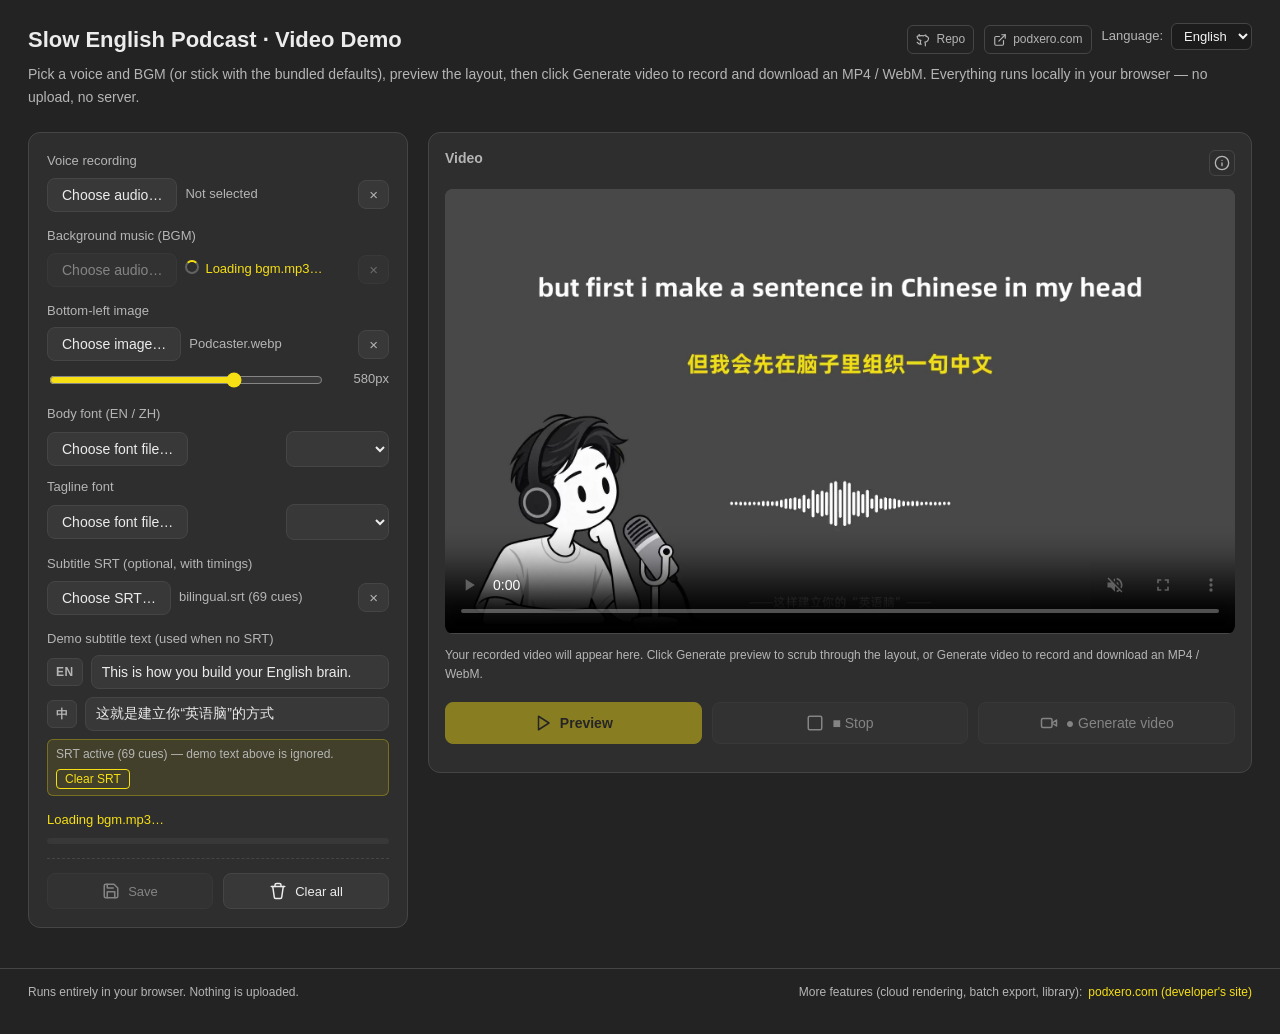
==== commit 18062f64: "fix(demo): preload mp4 + poster on right video panel so it shows real output by default Right-side <" ====
--- a/index.html
+++ b/index.html
@@ -129,7 +129,7 @@
           </button>
         </div>
         <div class="video-wrap">
-          <video id="player" controls playsinline preload="metadata"></video>
+          <video id="player" controls playsinline preload="metadata" autoplay muted loop poster="slow_english_demo.jpg" src="slow_english_demo.mp4"></video>
           <div id="videoOverlay" class="video-overlay" hidden>
             <div class="spinner" aria-hidden="true"></div>
             <div id="videoOverlayText" class="video-overlay-text">…</div>
@@ -182,7 +182,6 @@
         sel.addEventListener("change", function () { window.I18N.setLang(sel.value); });
       }
       window.I18N.applyTranslations();
-      window.applyDataTipI18n && window.applyDataTipI18n();
     })();
   </script>
 </body>
